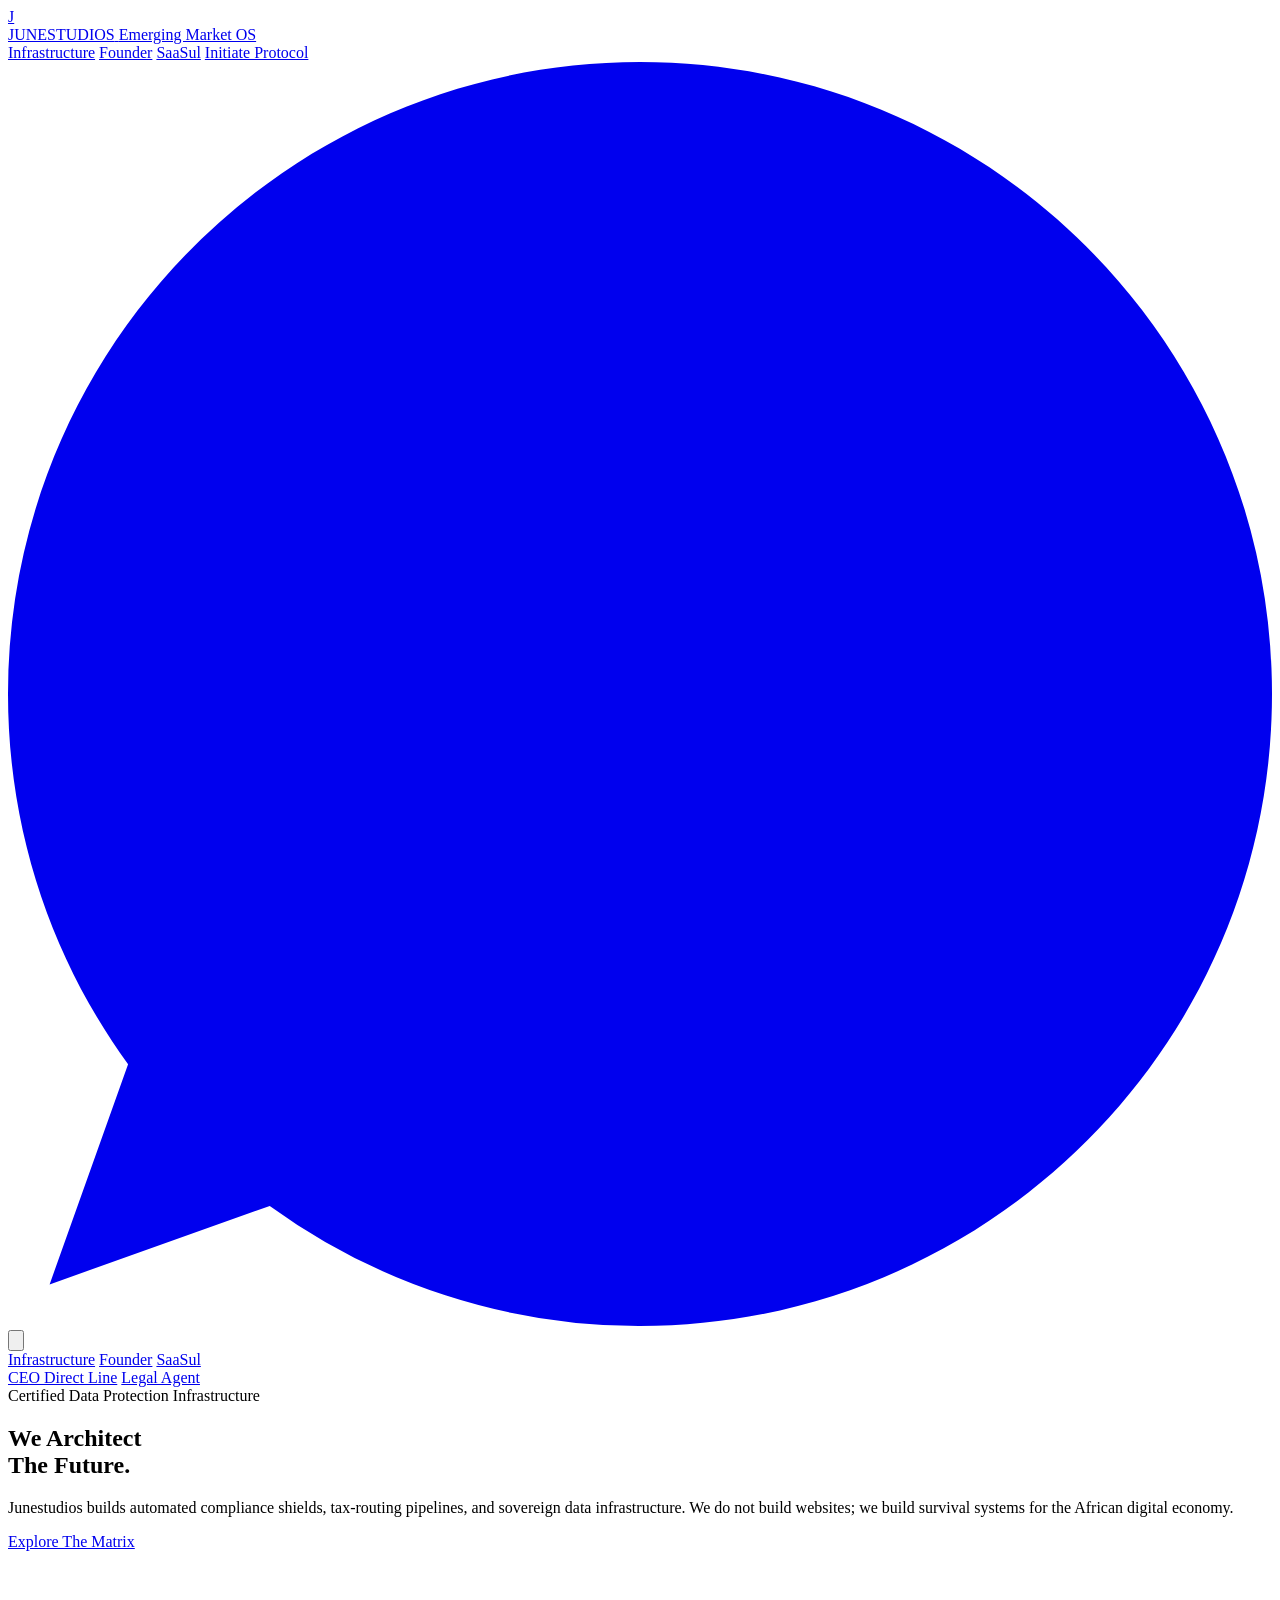
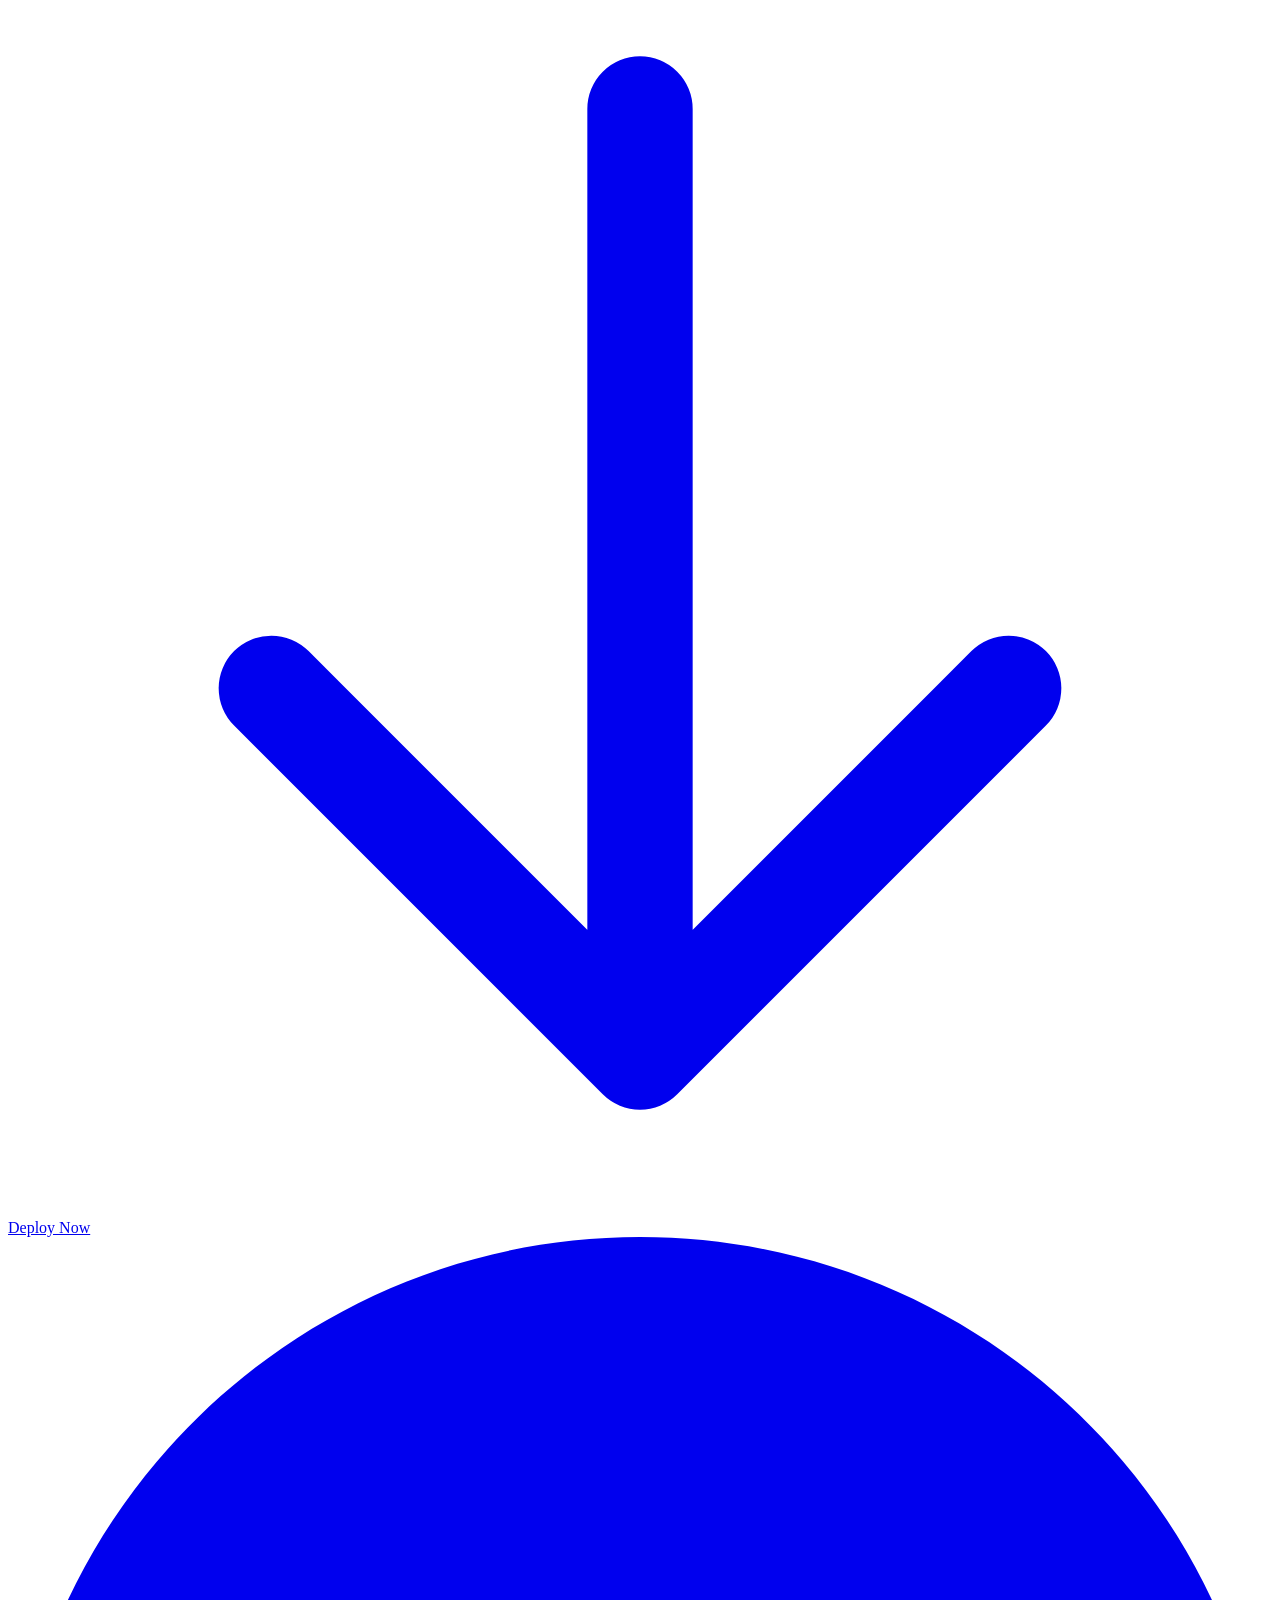
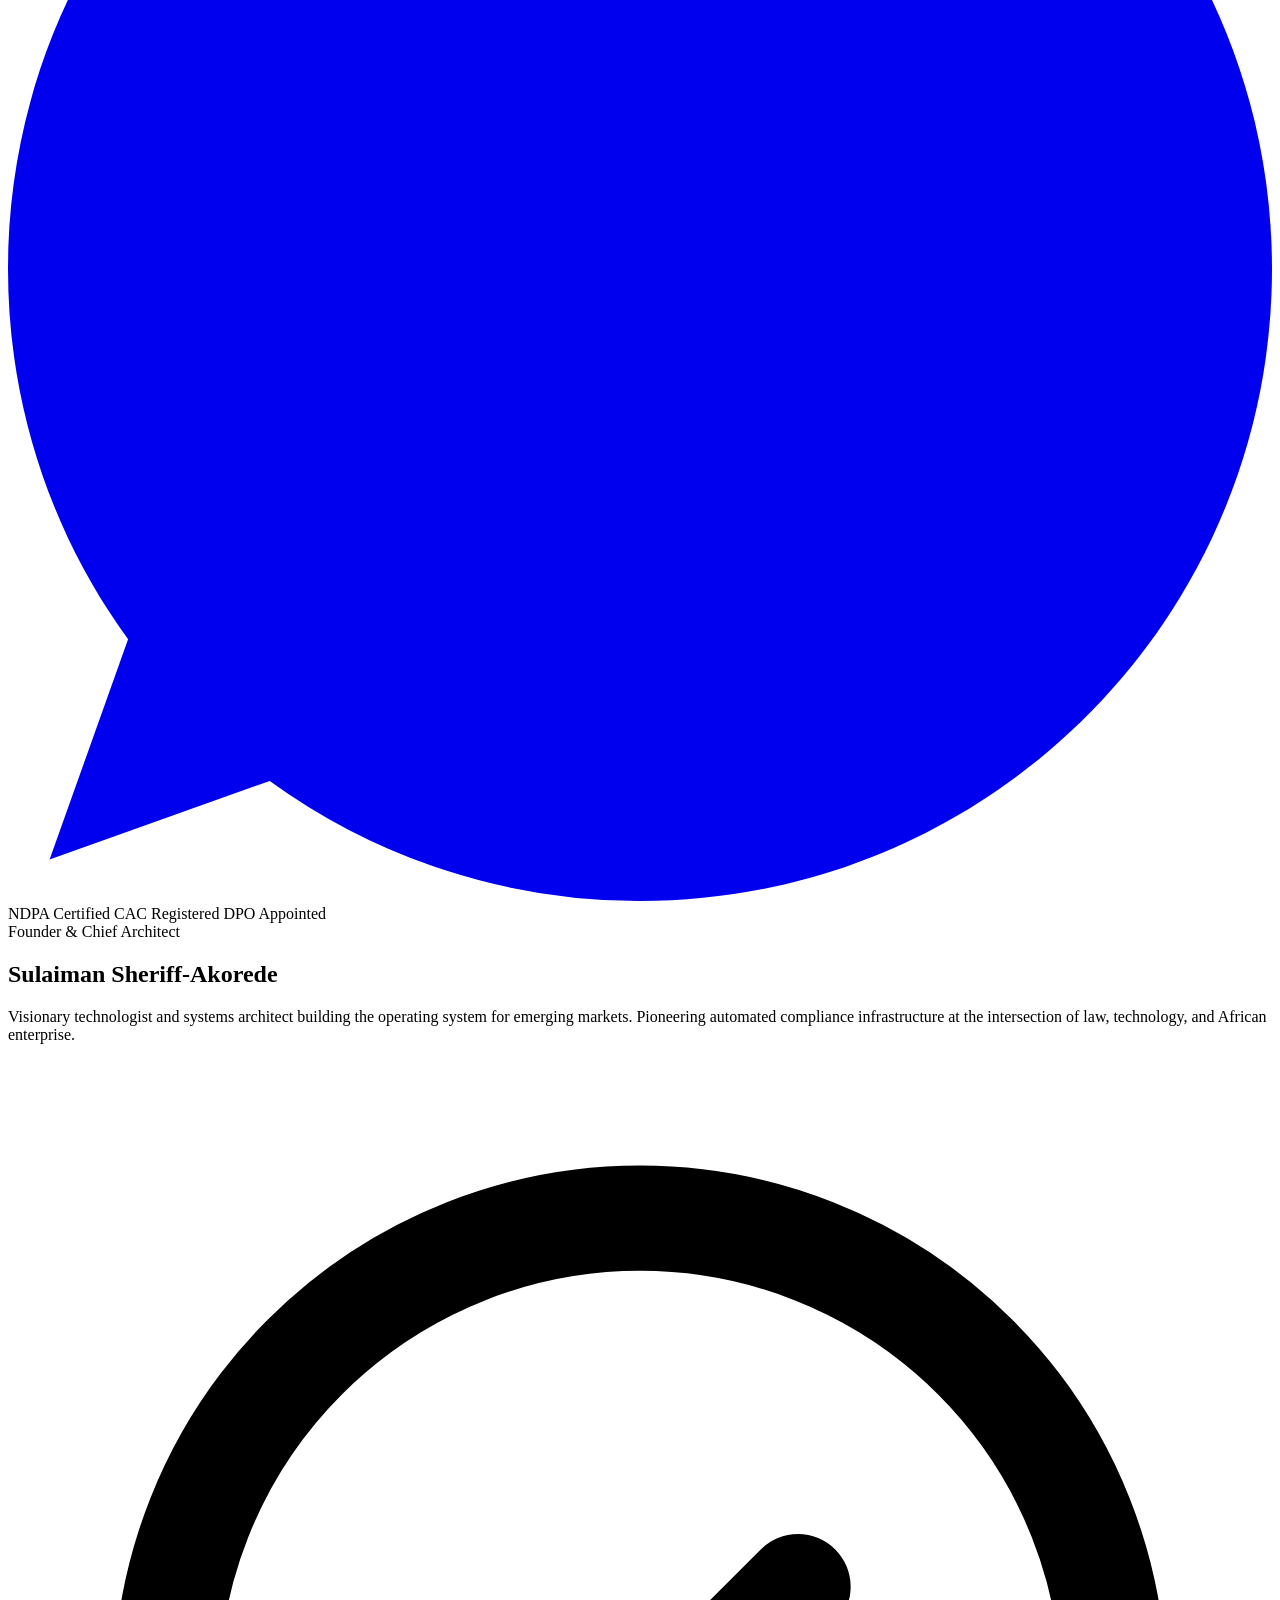
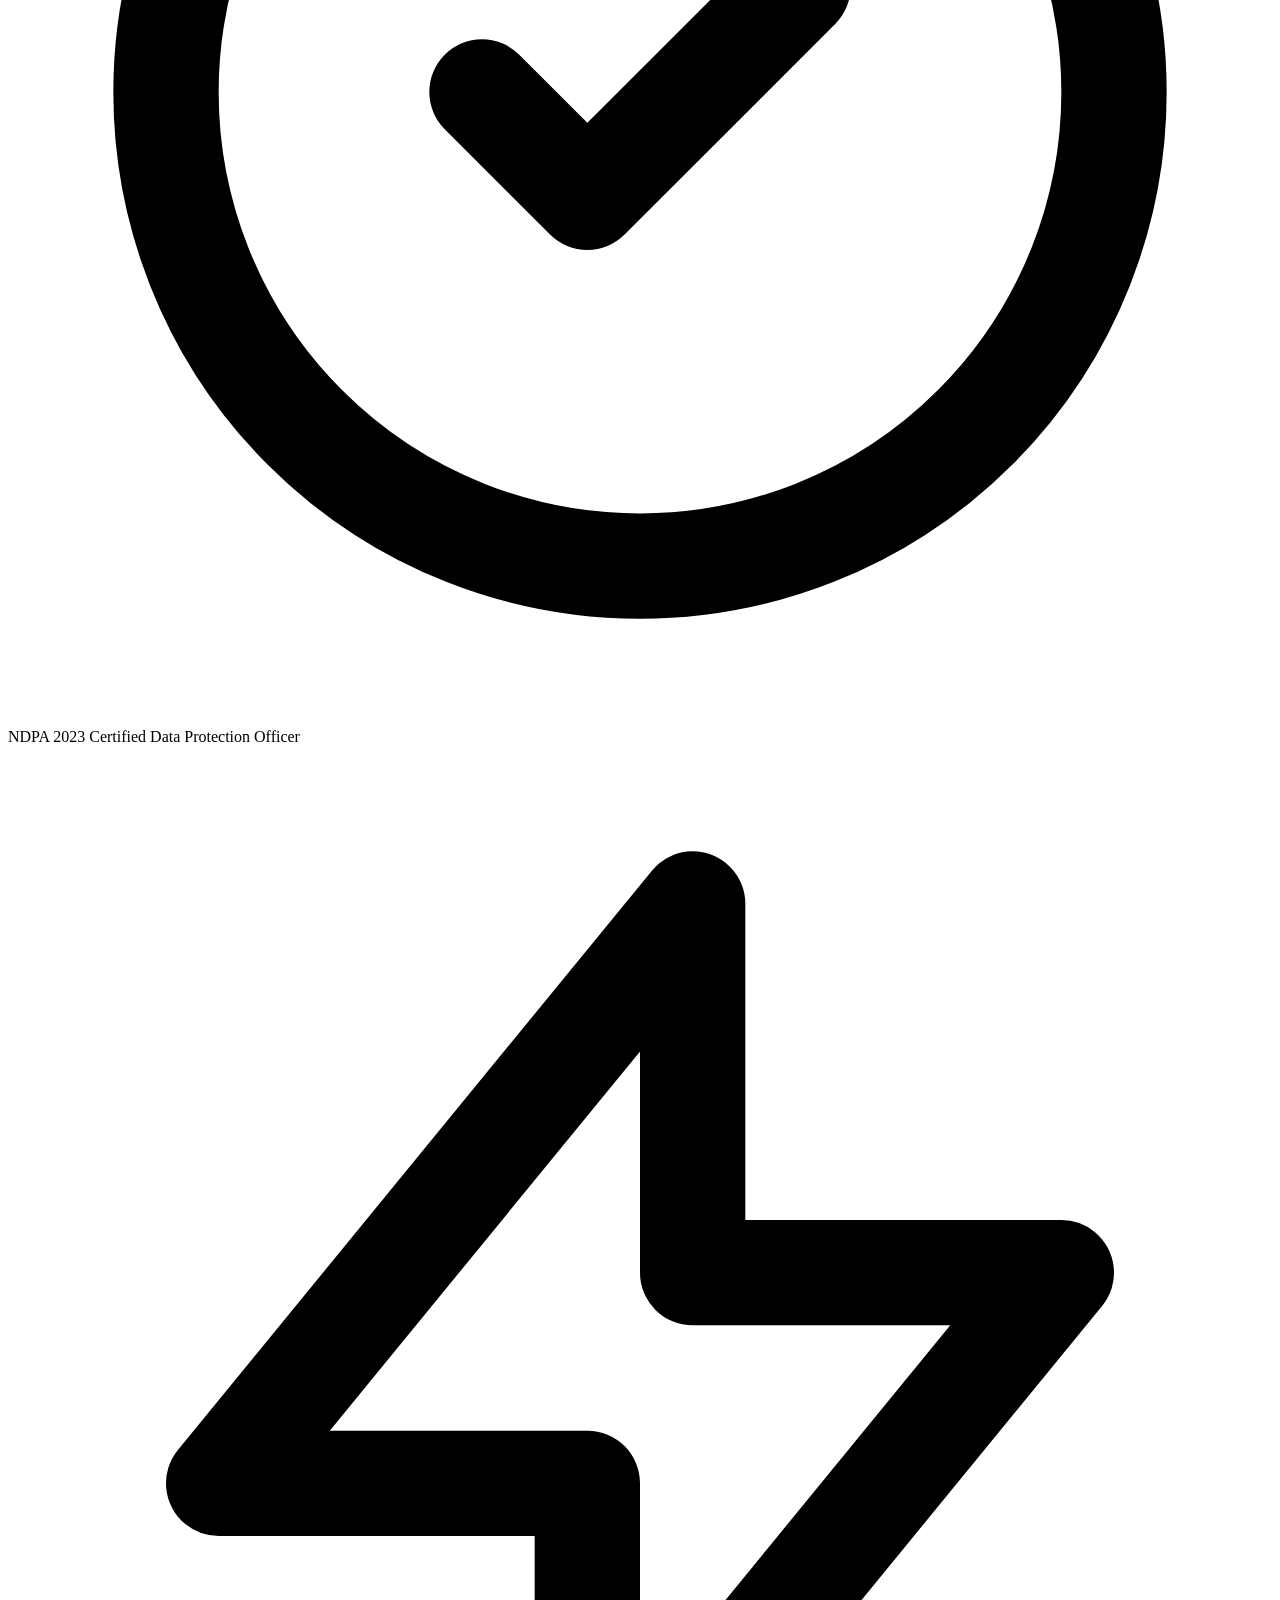
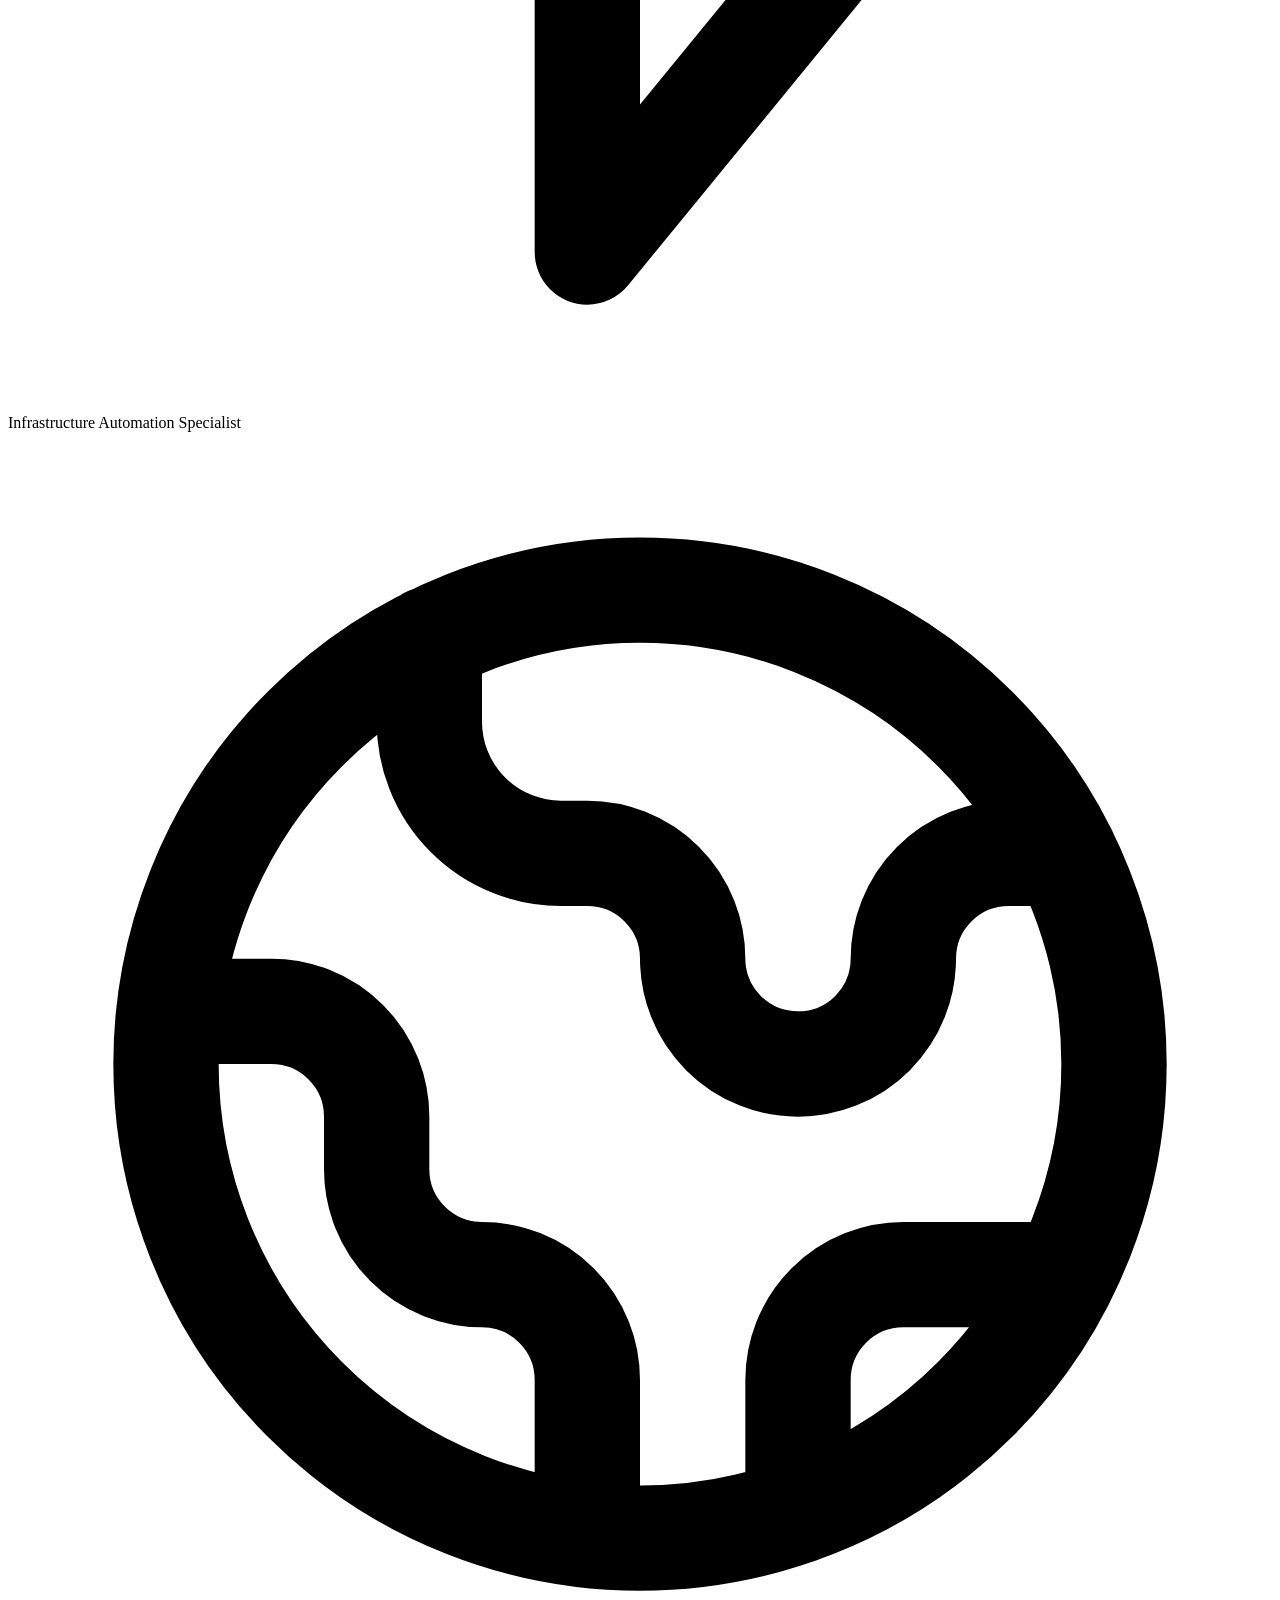
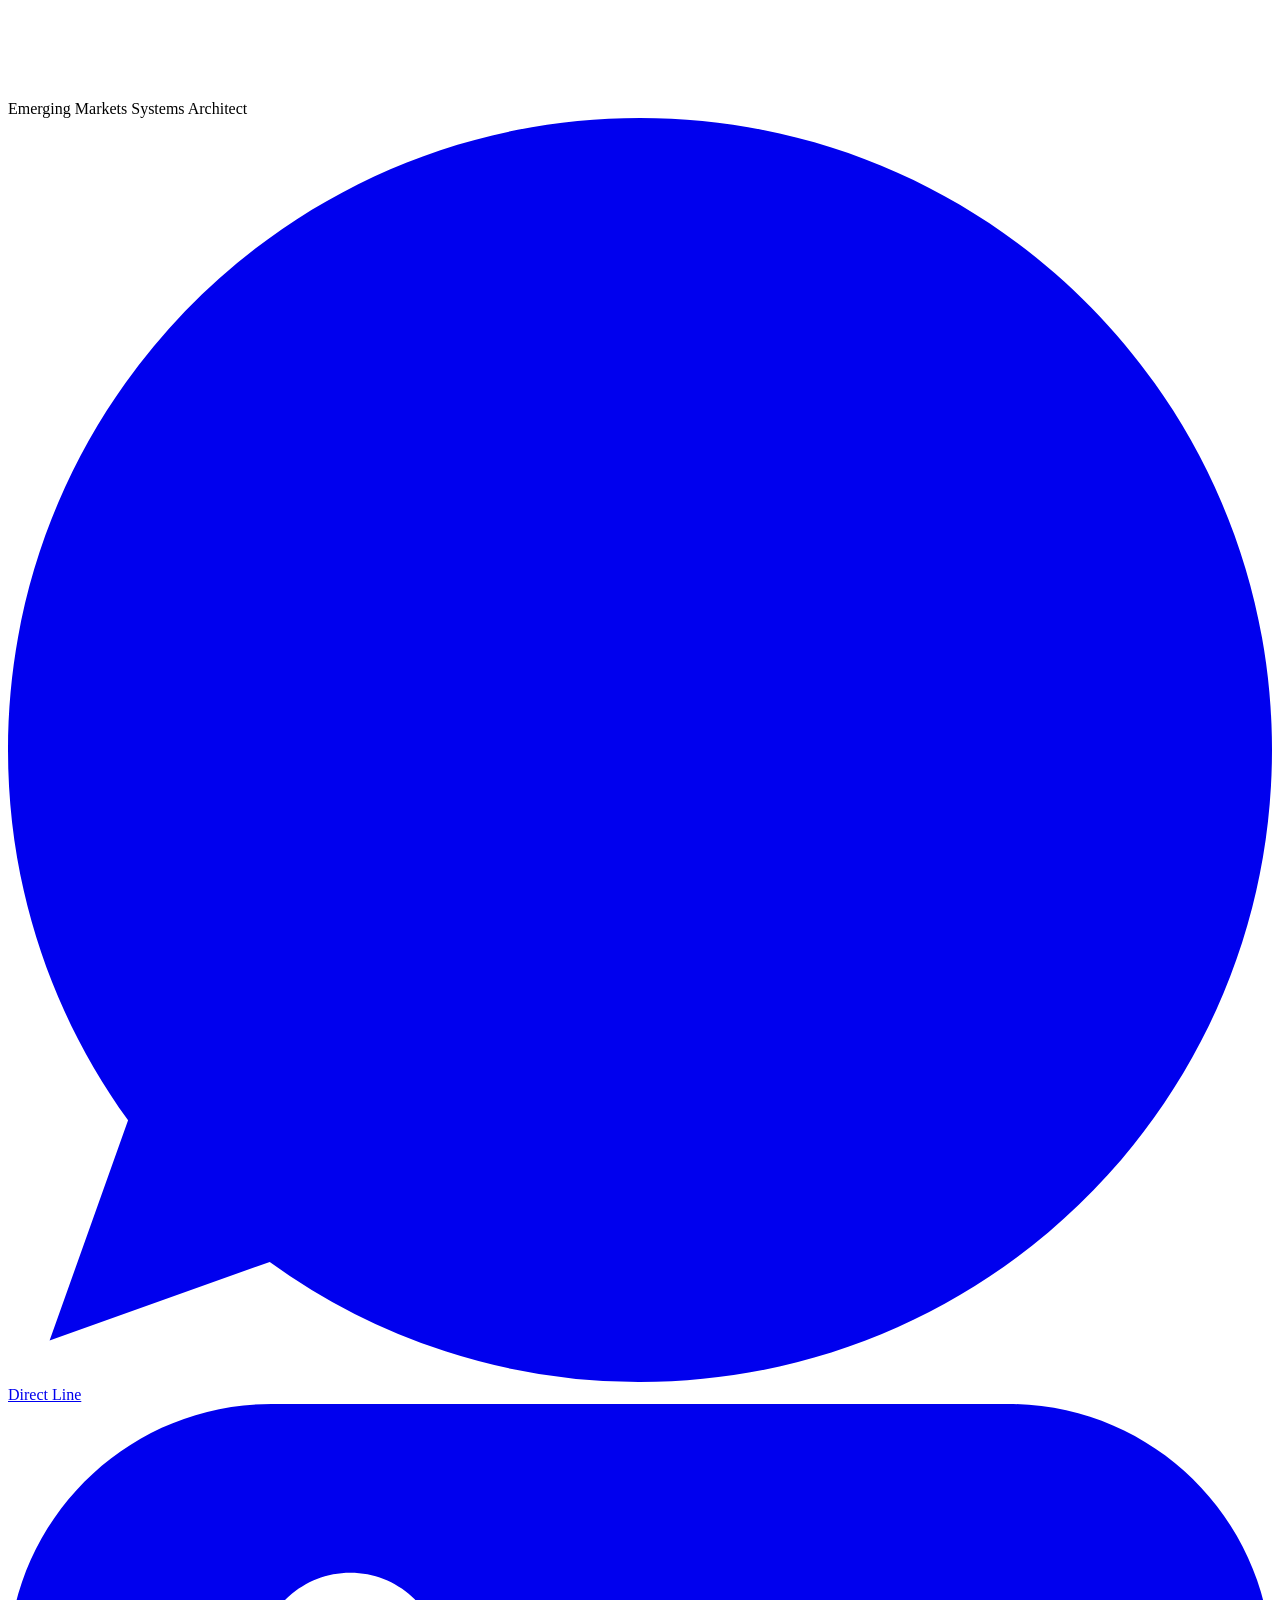
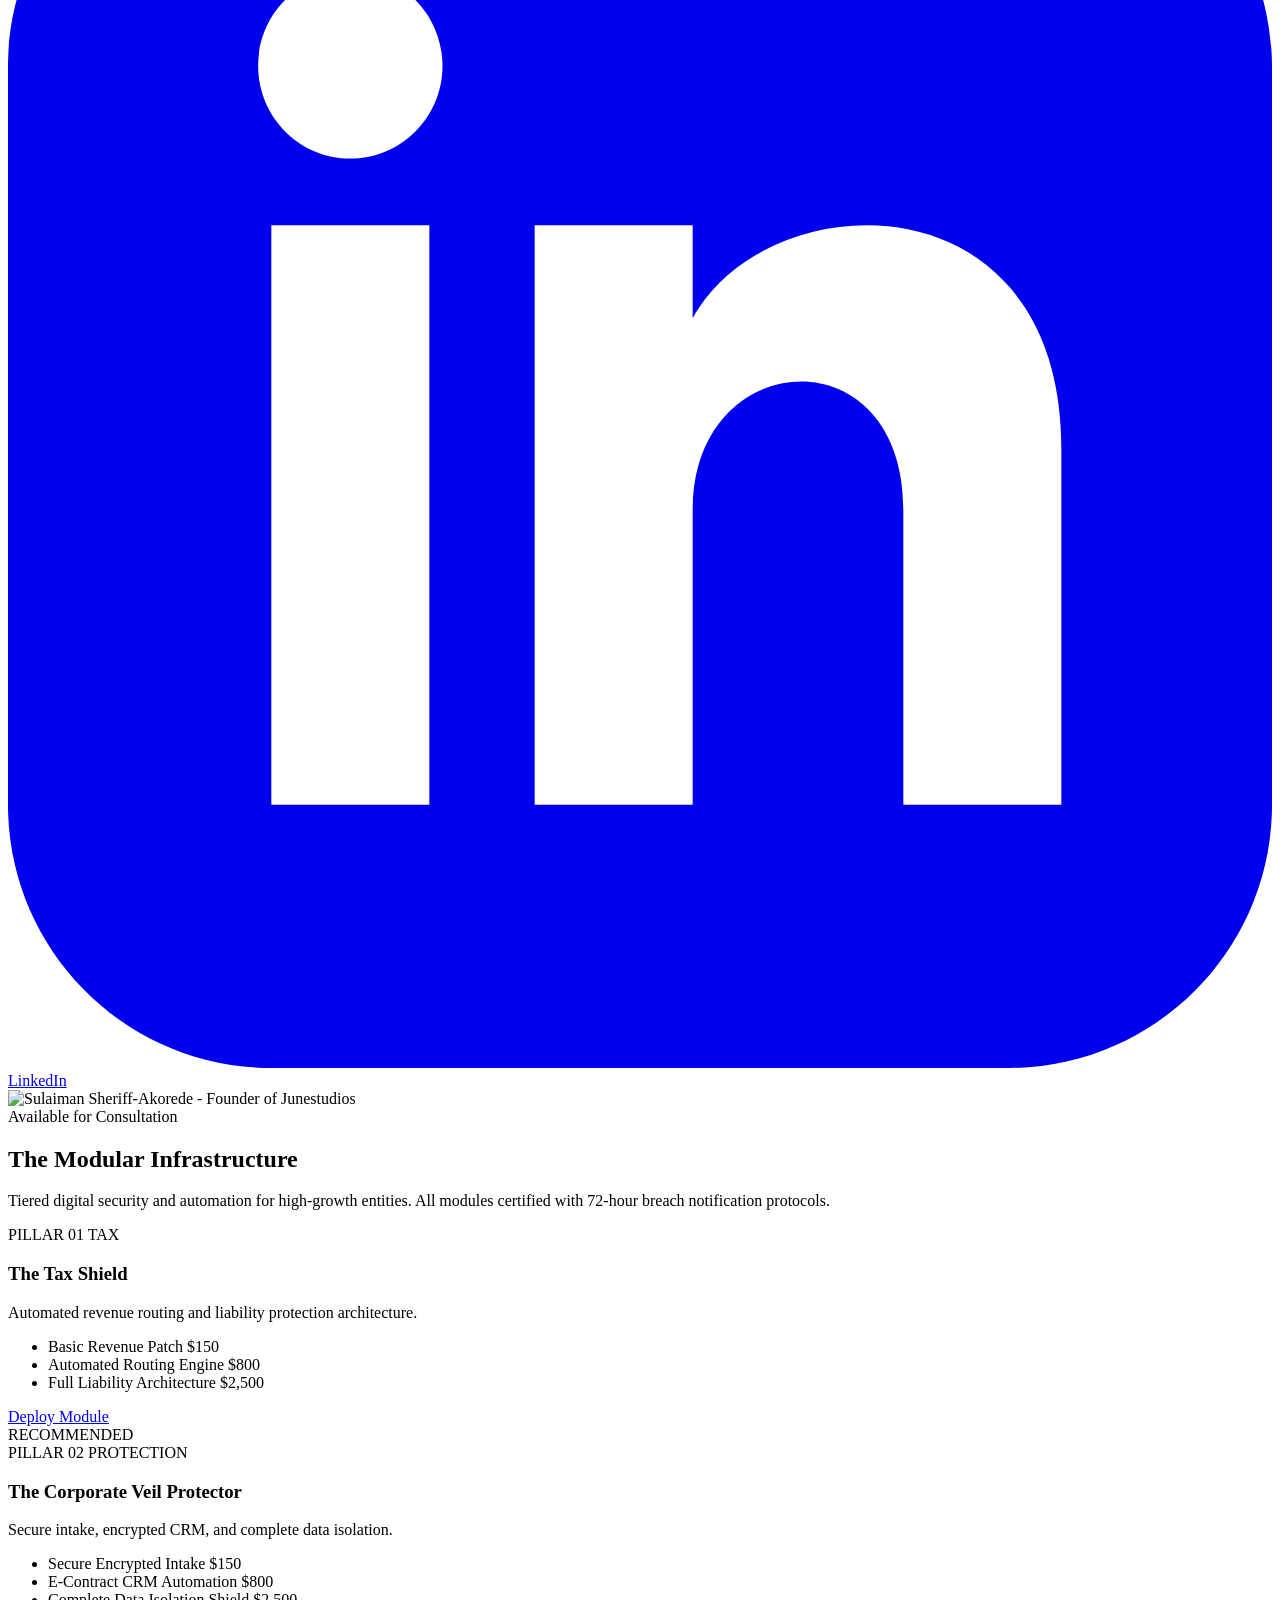
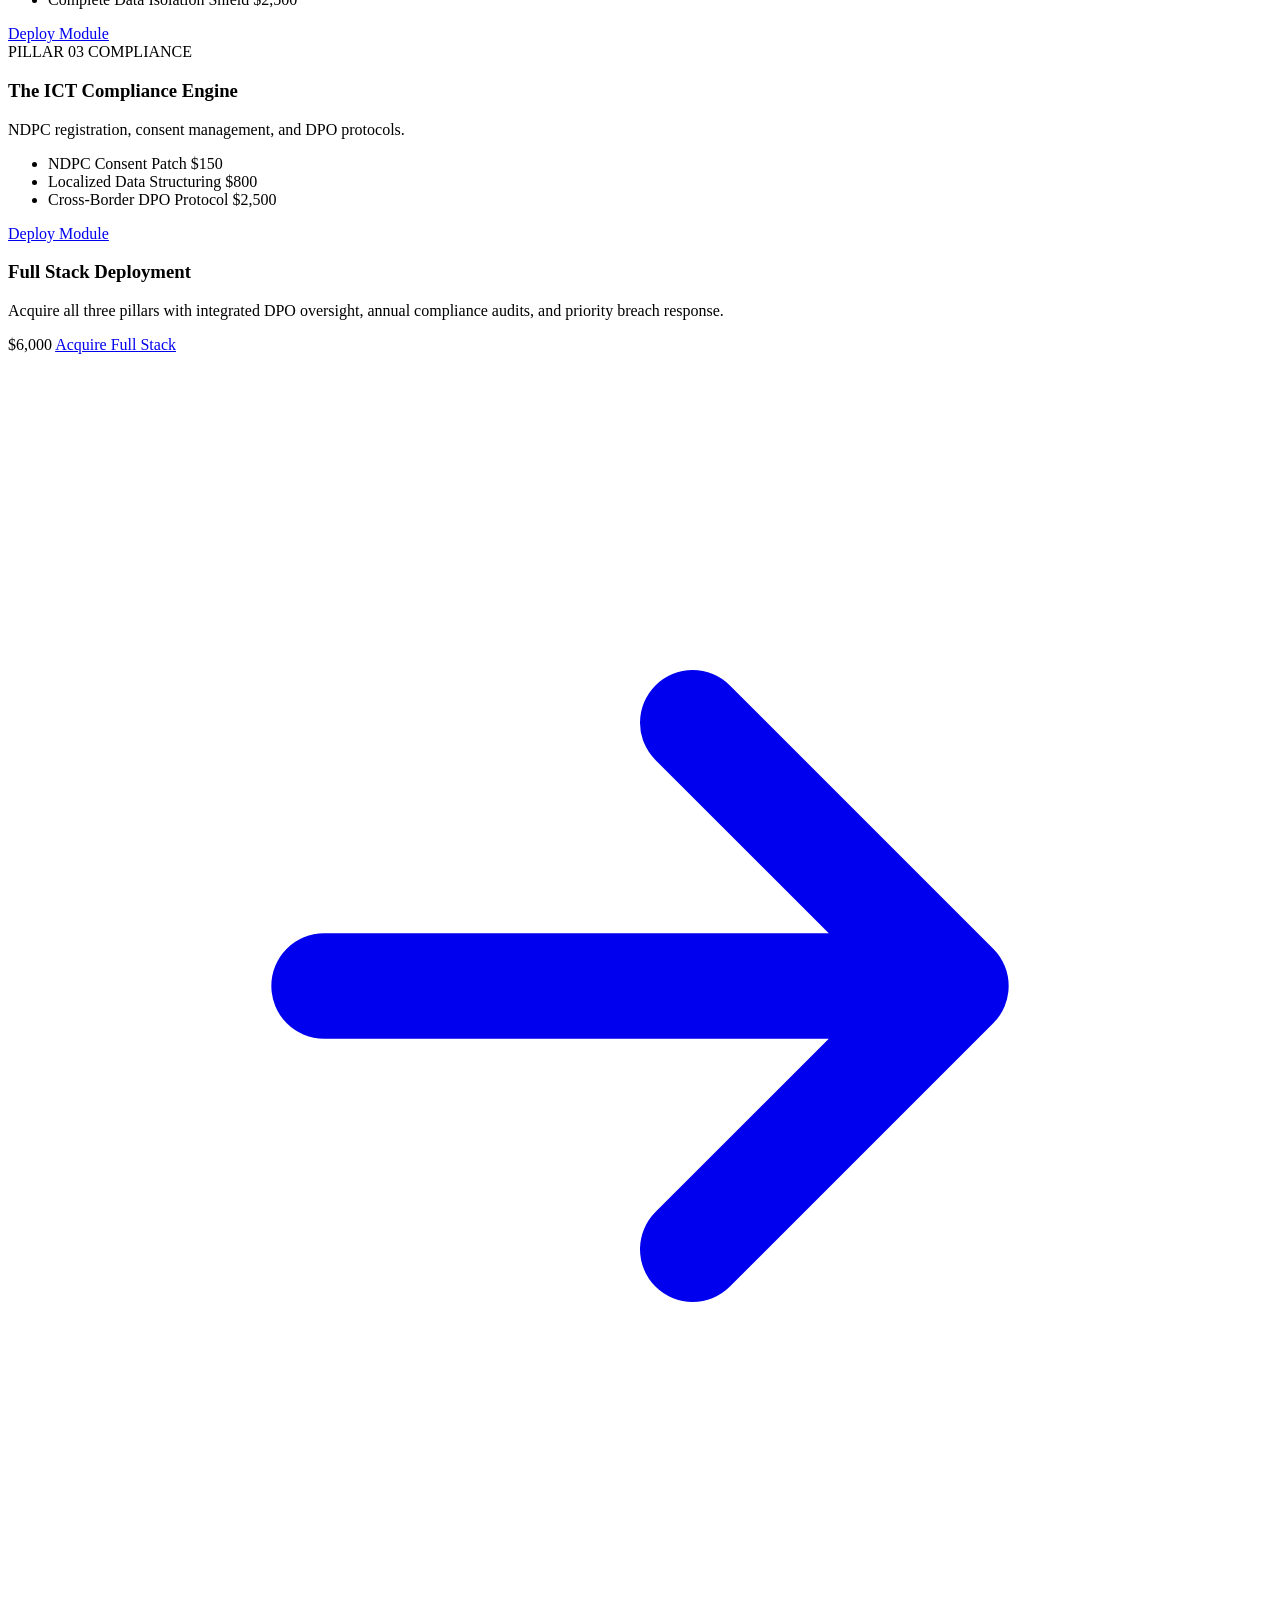
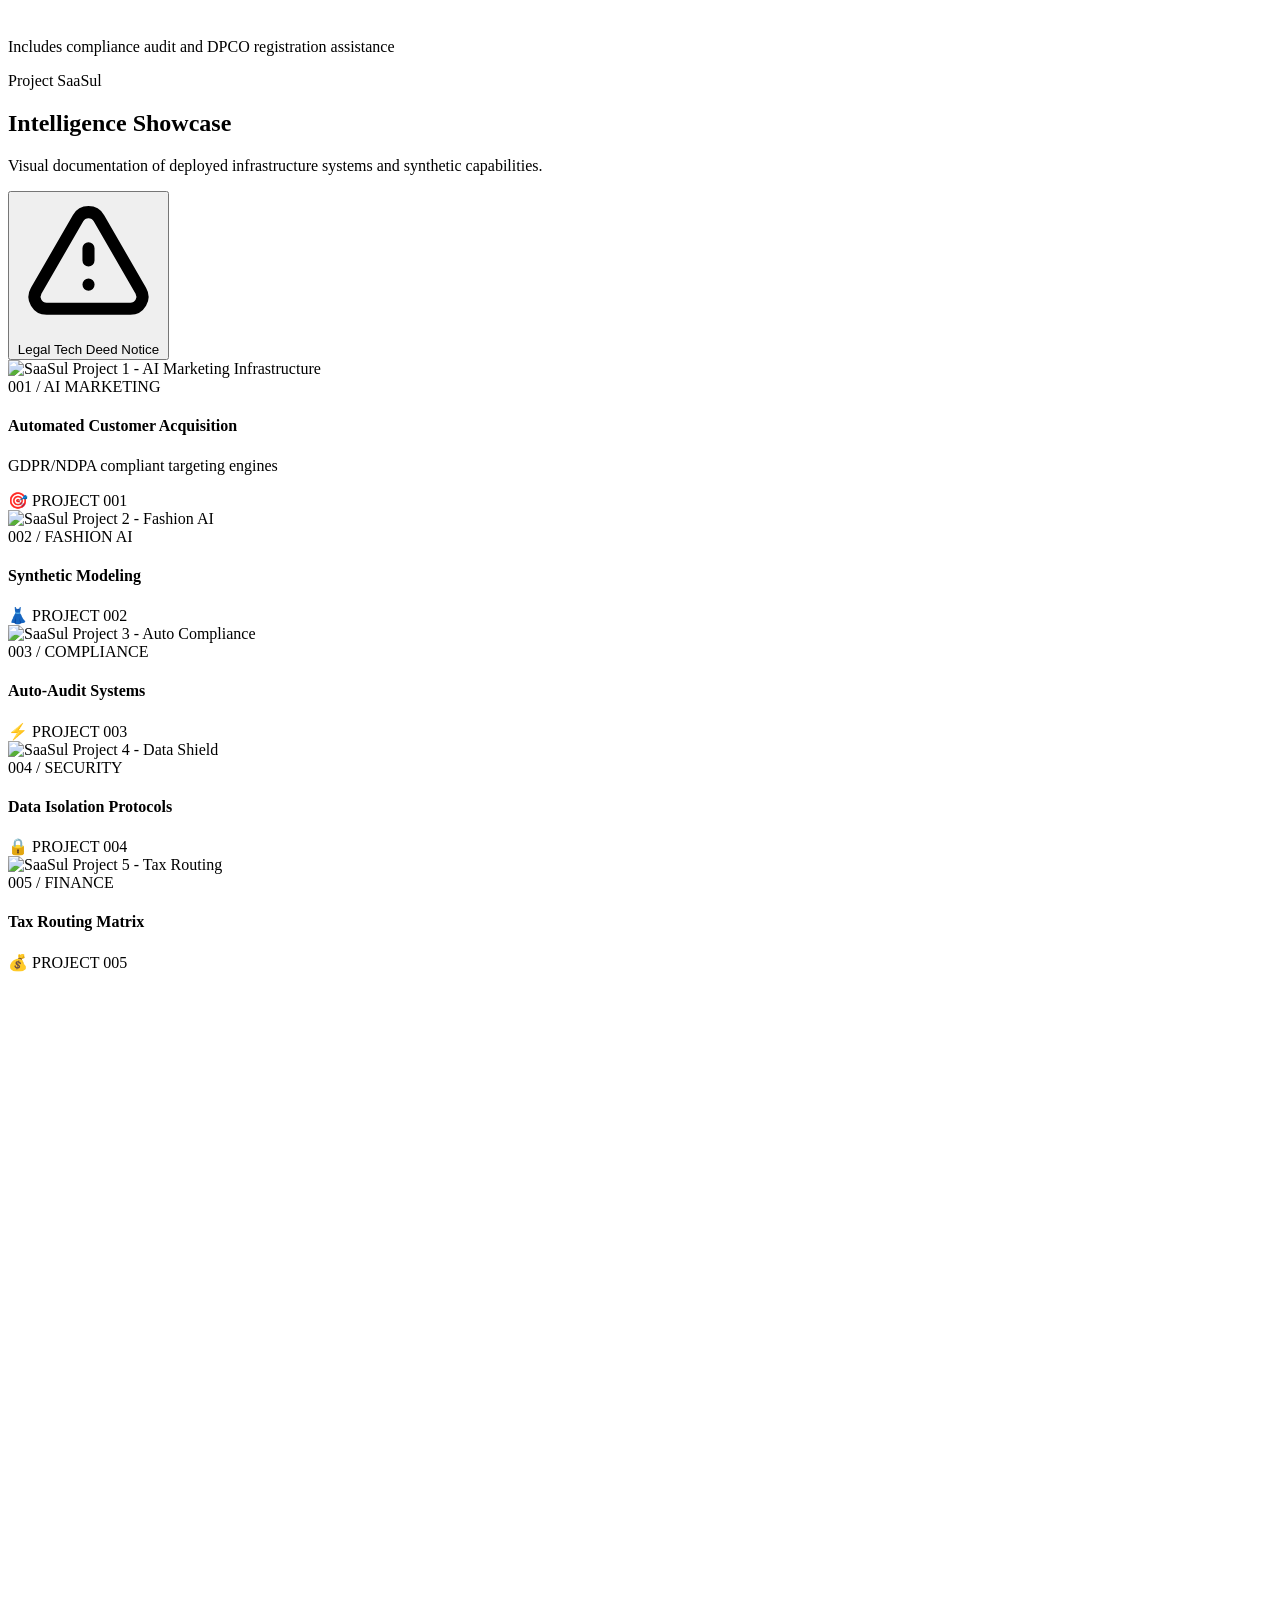
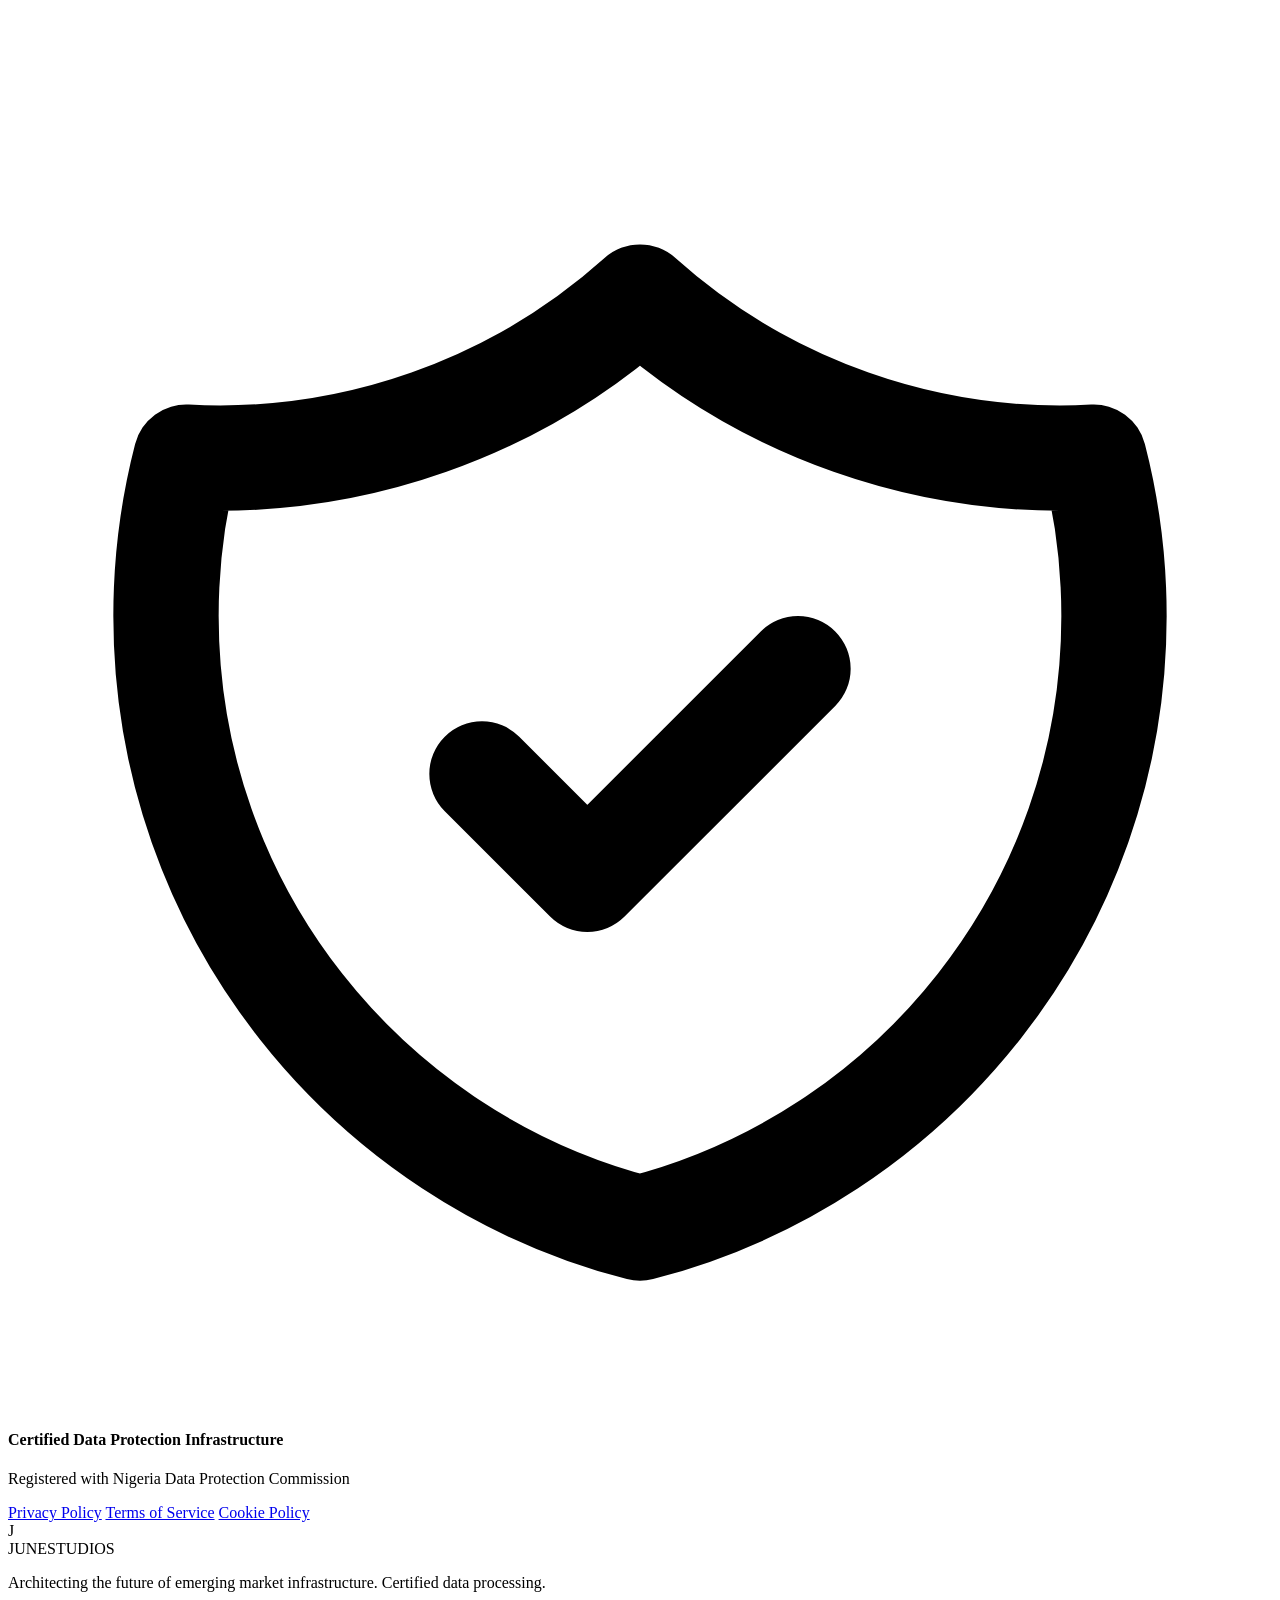
==== Index.html @ 47550ded "Create Index.html" ====
<!-- index.html -->
<!DOCTYPE html>
<html lang="en">
<head>
    <meta charset="UTF-8">
    <meta name="viewport" content="width=device-width, initial-scale=1.0">
    <meta name="description" content="Junestudios builds automated compliance shields, tax-routing pipelines, and corporate data infrastructure.">
    <meta name="theme-color" content="#020617">
    <title>Junestudios | The Emerging Market OS</title>
    
    <link rel="preconnect" href="https://fonts.googleapis.com">
    <link rel="preconnect" href="https://cdnjs.cloudflare.com">
    
    <script src="https://cdn.tailwindcss.com"></script>
    <link rel="stylesheet" href="style.css">
    
    <script src="https://cdnjs.cloudflare.com/ajax/libs/gsap/3.12.2/gsap.min.js"></script>
    <script src="https://cdnjs.cloudflare.com/ajax/libs/gsap/3.12.2/ScrollTrigger.min.js"></script>
</head>
<body class="antialiased selection:bg-indigo-500 selection:text-white">

    <!-- Navigation -->
    <nav class="fixed w-full z-50 glass-panel border-b-0 transition-all duration-300" id="navbar">
        <div class="max-w-7xl mx-auto px-6 py-4 flex justify-between items-center">
            <a href="#" class="flex items-center gap-3 group">
                <div class="logo-container w-10 h-10 rounded-xl flex items-center justify-center font-bold text-white text-xl group-hover:scale-110 transition-transform overflow-hidden">
                    <img src="https://raw.githubusercontent.com/junestudios/assets/main/logo.png" alt="Junestudios" class="w-full h-full object-cover" onerror="this.style.display='none'; this.parentElement.innerHTML='J'; this.parentElement.classList.add('bg-gradient-to-br', 'from-indigo-500', 'to-cyan-400');">
                </div>
                <div>
                    <span class="font-bold text-xl tracking-tight block leading-none text-white">JUNESTUDIOS</span>
                    <span class="text-[10px] text-indigo-400 tracking-widest uppercase">Emerging Market OS</span>
                </div>
            </a>
            
            <div class="hidden md:flex items-center gap-6">
                <a href="#infrastructure" class="text-sm text-slate-300 hover:text-white transition-colors">Infrastructure</a>
                <a href="#founder" class="text-sm text-slate-300 hover:text-white transition-colors">Founder</a>
                <a href="#showcase" class="text-sm text-slate-300 hover:text-white transition-colors">SaaSul</a>
                <a href="https://wa.me/2348081515375?text=CEO%20Direct:%20Infrastructure%20inquiry" target="_blank" class="bg-white text-black px-6 py-2.5 rounded-full text-sm font-bold hover:bg-indigo-500 hover:text-white transition-all transform hover:scale-105 flex items-center gap-2">
                    <span>Initiate Protocol</span>
                    <svg class="w-4 h-4" fill="currentColor" viewBox="0 0 24 24"><path d="M12 0C5.373 0 0 5.373 0 12c0 2.625.846 5.055 2.28 7.03L.79 23.21l4.18-1.49A11.94 11.94 0 0012 24c6.627 0 12-5.373 12-12S18.627 0 12 0z"/></svg>
                </a>
            </div>
            
            <button id="mobile-menu-btn" class="md:hidden text-white p-2 hover:bg-white/10 rounded-lg transition-colors">
                <svg class="w-6 h-6" fill="none" stroke="currentColor" viewBox="0 0 24 24"><path stroke-linecap="round" stroke-linejoin="round" stroke-width="2" d="M4 6h16M4 12h16M4 18h16"/></svg>
            </button>
        </div>
        
        <div id="mobile-menu" class="hidden md:hidden glass-panel border-t border-slate-800">
            <div class="px-6 py-6 space-y-4">
                <a href="#infrastructure" class="block text-slate-300 hover:text-white py-2">Infrastructure</a>
                <a href="#founder" class="block text-slate-300 hover:text-white py-2">Founder</a>
                <a href="#showcase" class="block text-slate-300 hover:text-white py-2">SaaSul</a>
                <div class="pt-4 border-t border-slate-700 space-y-3">
                    <a href="https://wa.me/2348081515375?text=CEO%20Direct:%20Ready%20to%20buy" target="_blank" class="block bg-white text-black px-6 py-3 rounded-full text-center font-bold">CEO Direct Line</a>
                    <a href="https://wa.me/2348101365054?text=Agent%20inquiry:%20Legal%20tech%20deeds" target="_blank" class="block border border-white/30 text-white px-6 py-3 rounded-full text-center">Legal Agent</a>
                </div>
            </div>
        </div>
    </nav>

    <!-- Hero Section with YouTube Short Background -->
    <section class="relative min-h-screen flex items-center justify-center overflow-hidden pt-20">
        <!-- YouTube Short Background (Soundless, Seamless, Looping) -->
        <div class="absolute inset-0 z-0 bg-black" id="hero-video-container">
            <div id="hero-youtube-player" class="absolute inset-0 w-full h-full"></div>
            <div class="absolute inset-0 bg-gradient-to-b from-transparent via-[#020617]/80 to-[#020617]"></div>
            <div class="absolute inset-0 bg-gradient-to-r from-[#020617]/50 via-transparent to-[#020617]/50"></div>
        </div>

        <div class="relative z-10 text-center px-6 max-w-5xl mx-auto hero-content">
            <div class="inline-flex items-center gap-2 px-4 py-2 rounded-full glass-panel mb-6 border-indigo-500/30">
                <span class="w-2 h-2 bg-green-400 rounded-full animate-pulse"></span>
                <span class="text-indigo-400 font-mono text-xs tracking-widest uppercase">Certified Data Protection Infrastructure</span>
            </div>
            
            <h1 class="text-5xl md:text-7xl lg:text-8xl font-extrabold tracking-tight mb-6 leading-[0.9]">
                <span class="text-white">We Architect</span> <br> 
                <span class="text-transparent bg-clip-text bg-gradient-to-r from-indigo-400 via-cyan-400 to-indigo-400 animate-gradient">The Future.</span>
            </h1>
            
            <p class="text-lg md:text-xl text-slate-300 mb-8 max-w-2xl mx-auto leading-relaxed">
                Junestudios builds automated compliance shields, tax-routing pipelines, and sovereign data infrastructure. We do not build websites; we build survival systems for the African digital economy.
            </p>
            
            <div class="flex flex-col sm:flex-row gap-4 justify-center items-center mb-12">
                <a href="#infrastructure" class="glass-panel px-8 py-4 rounded-full font-semibold hover:border-indigo-500 transition-all text-white hover:scale-105 transform flex items-center gap-2 group">
                    <span>Explore The Matrix</span>
                    <svg class="w-4 h-4 group-hover:translate-x-1 transition-transform" fill="none" stroke="currentColor" viewBox="0 0 24 24"><path stroke-linecap="round" stroke-linejoin="round" stroke-width="2" d="M19 14l-7 7m0 0l-7-7m7 7V3"/></svg>
                </a>
                <a href="https://wa.me/2348081515375?text=Direct%20CEO%20inquiry:%20Ready%20to%20deploy%20infrastructure" target="_blank" class="bg-gradient-to-r from-indigo-500 to-cyan-500 text-white px-8 py-4 rounded-full font-semibold hover:shadow-[0_0_30px_rgba(99,102,241,0.5)] transition-all transform hover:scale-105 flex items-center gap-2">
                    <span>Deploy Now</span>
                    <svg class="w-4 h-4" fill="currentColor" viewBox="0 0 24 24"><path d="M12 0C5.373 0 0 5.373 0 12c0 2.625.846 5.055 2.28 7.03L.79 23.21l4.18-1.49A11.94 11.94 0 0012 24c6.627 0 12-5.373 12-12S18.627 0 12 0z"/></svg>
                </a>
            </div>

            <div class="flex flex-wrap justify-center gap-6 text-xs text-slate-400 font-mono uppercase tracking-wider">
                <span class="flex items-center gap-2"><span class="w-1.5 h-1.5 bg-indigo-500 rounded-full"></span>NDPA Certified</span>
                <span class="flex items-center gap-2"><span class="w-1.5 h-1.5 bg-cyan-500 rounded-full"></span>CAC Registered</span>
                <span class="flex items-center gap-2"><span class="w-1.5 h-1.5 bg-emerald-500 rounded-full"></span>DPO Appointed</span>
            </div>
        </div>
    </section>

    <!-- Founder Section (Sulaiman Sheriff-Akorede) -->
    <section id="founder" class="py-24 relative z-10 bg-[#050b14] border-y border-slate-800">
        <div class="max-w-7xl mx-auto px-6">
            <div class="grid grid-cols-1 lg:grid-cols-2 gap-12 items-center">
                <div class="order-2 lg:order-1 animate-up">
                    <div class="inline-flex items-center gap-2 px-3 py-1 rounded-full bg-indigo-500/10 border border-indigo-500/20 mb-6">
                        <span class="text-indigo-400 font-mono text-xs tracking-wider uppercase">Founder & Chief Architect</span>
                    </div>
                    <h2 class="text-4xl md:text-5xl font-bold mb-6 text-white">Sulaiman Sheriff-Akorede</h2>
                    <p class="text-slate-400 text-lg mb-6 leading-relaxed">
                        Visionary technologist and systems architect building the operating system for emerging markets. Pioneering automated compliance infrastructure at the intersection of law, technology, and African enterprise.
                    </p>
                    <div class="space-y-4 mb-8">
                        <div class="flex items-center gap-3 text-slate-300">
                            <div class="w-8 h-8 rounded-full bg-indigo-500/20 flex items-center justify-center">
                                <svg class="w-4 h-4 text-indigo-400" fill="none" stroke="currentColor" viewBox="0 0 24 24"><path stroke-linecap="round" stroke-linejoin="round" stroke-width="2" d="M9 12l2 2 4-4m6 2a9 9 0 11-18 0 9 9 0 0118 0z"/></svg>
                            </div>
                            <span>NDPA 2023 Certified Data Protection Officer</span>
                        </div>
                        <div class="flex items-center gap-3 text-slate-300">
                            <div class="w-8 h-8 rounded-full bg-cyan-500/20 flex items-center justify-center">
                                <svg class="w-4 h-4 text-cyan-400" fill="none" stroke="currentColor" viewBox="0 0 24 24"><path stroke-linecap="round" stroke-linejoin="round" stroke-width="2" d="M13 10V3L4 14h7v7l9-11h-7z"/></svg>
                            </div>
                            <span>Infrastructure Automation Specialist</span>
                        </div>
                        <div class="flex items-center gap-3 text-slate-300">
                            <div class="w-8 h-8 rounded-full bg-emerald-500/20 flex items-center justify-center">
                                <svg class="w-4 h-4 text-emerald-400" fill="none" stroke="currentColor" viewBox="0 0 24 24"><path stroke-linecap="round" stroke-linejoin="round" stroke-width="2" d="M3.055 11H5a2 2 0 012 2v1a2 2 0 002 2 2 2 0 012 2v2.945M8 3.935V5.5A2.5 2.5 0 0010.5 8h.5a2 2 0 012 2 2 2 0 104 0 2 2 0 012-2h1.064M15 20.488V18a2 2 0 012-2h3.064M21 12a9 9 0 11-18 0 9 9 0 0118 0z"/></svg>
                            </div>
                            <span>Emerging Markets Systems Architect</span>
                        </div>
                    </div>
                    <div class="flex flex-wrap gap-4">
                        <a href="https://wa.me/2348081515375?text=Message%20for%20Sulaiman%20Sheriff-Akorede" target="_blank" class="glass-panel px-6 py-3 rounded-full text-white hover:border-indigo-500 transition-all flex items-center gap-2">
                            <svg class="w-4 h-4" fill="currentColor" viewBox="0 0 24 24"><path d="M12 0C5.373 0 0 5.373 0 12c0 2.625.846 5.055 2.28 7.03L.79 23.21l4.18-1.49A11.94 11.94 0 0012 24c6.627 0 12-5.373 12-12S18.627 0 12 0z"/></svg>
                            <span>Direct Line</span>
                        </a>
                        <a href="https://linkedin.com/in/sulaiman-sheriff-akorede" target="_blank" class="glass-panel px-6 py-3 rounded-full text-white hover:border-indigo-500 transition-all flex items-center gap-2">
                            <svg class="w-4 h-4" fill="currentColor" viewBox="0 0 24 24"><path d="M19 0h-14c-2.761 0-5 2.239-5 5v14c0 2.761 2.239 5 5 5h14c2.762 0 5-2.239 5-5v-14c0-2.761-2.238-5-5-5zm-11 19h-3v-11h3v11zm-1.5-12.268c-.966 0-1.75-.79-1.75-1.764s.784-1.764 1.75-1.764 1.75.79 1.75 1.764-.783 1.764-1.75 1.764zm13.5 12.268h-3v-5.604c0-3.368-4-3.113-4 0v5.604h-3v-11h3v1.765c1.396-2.586 7-2.777 7 2.476v6.759z"/></svg>
                            <span>LinkedIn</span>
                        </a>
                    </div>
                </div>
                <div class="order-1 lg:order-2 animate-up">
                    <div class="relative max-w-md mx-auto lg:max-w-none">
                        <div class="absolute -inset-4 bg-gradient-to-r from-indigo-500 to-cyan-500 rounded-2xl opacity-20 blur-2xl"></div>
                        <div class="relative glass-panel rounded-2xl overflow-hidden aspect-[4/5] md:aspect-square lg:aspect-[4/5]">
                            <img id="founder-image" src="https://raw.githubusercontent.com/junestudios/assets/main/founder-sulaiman.jpg" alt="Sulaiman Sheriff-Akorede - Founder of Junestudios" class="w-full h-full object-cover hover:scale-105 transition-transform duration-700" loading="eager">
                            <div class="absolute inset-0 bg-gradient-to-t from-[#020617] via-transparent to-transparent opacity-60"></div>
                            <div class="absolute bottom-0 left-0 right-0 p-6">
                                <div class="flex items-center gap-3">
                                    <div class="w-3 h-3 bg-green-400 rounded-full animate-pulse"></div>
                                    <span class="text-white font-mono text-sm">Available for Consultation</span>
                                </div>
                            </div>
                        </div>
                    </div>
                </div>
            </div>
        </div>
    </section>

    <!-- Infrastructure Matrix Section -->
    <section id="infrastructure" class="py-24 relative z-10">
        <div class="max-w-7xl mx-auto px-6">
            <div class="text-center mb-16 animate-up">
                <h2 class="text-3xl md:text-5xl font-bold mb-4 text-white">The Modular Infrastructure</h2>
                <p class="text-slate-400 max-w-2xl mx-auto">Tiered digital security and automation for high-growth entities. All modules certified with 72-hour breach notification protocols.</p>
            </div>

            <div class="grid grid-cols-1 lg:grid-cols-3 gap-8">
                <div class="glass-panel p-8 rounded-2xl animate-up hover:border-indigo-500/50 transition-all duration-300 flex flex-col">
                    <div class="flex items-center justify-between mb-6">
                        <span class="text-indigo-400 font-mono text-sm">PILLAR 01</span>
                        <span class="px-3 py-1 rounded-full bg-indigo-500/10 text-indigo-400 text-xs font-mono">TAX</span>
                    </div>
                    <h3 class="text-2xl font-bold mb-2 text-white">The Tax Shield</h3>
                    <p class="text-slate-400 text-sm mb-6">Automated revenue routing and liability protection architecture.</p>
                    
                    <ul class="space-y-4 mb-8 flex-1">
                        <li class="flex justify-between items-center border-b border-slate-700/50 pb-3">
                            <span class="text-slate-300 text-sm">Basic Revenue Patch</span>
                            <span class="font-mono text-white font-bold">$150</span>
                        </li>
                        <li class="flex justify-between items-center border-b border-slate-700/50 pb-3">
                            <span class="text-slate-300 text-sm">Automated Routing Engine</span>
                            <span class="font-mono text-white font-bold">$800</span>
                        </li>
                        <li class="flex justify-between items-center pb-3 text-indigo-300">
                            <span class="font-semibold text-sm">Full Liability Architecture</span>
                            <span class="font-mono font-bold">$2,500</span>
                        </li>
                    </ul>
                    
                    <a href="https://wa.me/2348081515375?text=Deploy%20Tax%20Shield%20Pillar%2001" target="_blank" class="block w-full text-center border border-indigo-500/30 text-indigo-400 py-3 rounded-lg hover:bg-indigo-500 hover:text-white transition-all font-semibold text-sm">
                        Deploy Module
                    </a>
                </div>

                <div class="glass-panel p-8 rounded-2xl animate-up border-indigo-500/30 shadow-[0_0_30px_rgba(99,102,241,0.15)] relative overflow-hidden flex flex-col transform hover:scale-[1.02] transition-all duration-300">
                    <div class="absolute top-0 right-0 bg-gradient-to-l from-indigo-500 to-cyan-500 text-xs font-bold px-4 py-2 rounded-bl-xl text-white">RECOMMENDED</div>
                    <div class="absolute -top-20 -right-20 w-40 h-40 bg-indigo-500/20 rounded-full blur-3xl"></div>
                    
                    <div class="flex items-center justify-between mb-6 relative z-10">
                        <span class="text-indigo-400 font-mono text-sm">PILLAR 02</span>
                        <span class="px-3 py-1 rounded-full bg-cyan-500/10 text-cyan-400 text-xs font-mono">PROTECTION</span>
                    </div>
                    <h3 class="text-2xl font-bold mb-2 text-white relative z-10">The Corporate Veil Protector</h3>
                    <p class="text-slate-400 text-sm mb-6 relative z-10">Secure intake, encrypted CRM, and complete data isolation.</p>
                    
                    <ul class="space-y-4 mb-8 flex-1 relative z-10">
                        <li class="flex justify-between items-center border-b border-slate-700/50 pb-3">
                            <span class="text-slate-300 text-sm">Secure Encrypted Intake</span>
                            <span class="font-mono text-white font-bold">$150</span>
                        </li>
                        <li class="flex justify-between items-center border-b border-slate-700/50 pb-3">
                            <span class="text-slate-300 text-sm">E-Contract CRM Automation</span>
                            <span class="font-mono text-white font-bold">$800</span>
                        </li>
                        <li class="flex justify-between items-center pb-3 text-cyan-300">
                            <span class="font-semibold text-sm">Complete Data Isolation Shield</span>
                            <span class="font-mono font-bold">$2,500</span>
                        </li>
                    </ul>
                    
                    <a href="https://wa.me/2348081515375?text=Deploy%20Corporate%20Veil%20Protector%20Pillar%2002%20[RECOMMENDED]" target="_blank" class="block w-full text-center bg-gradient-to-r from-indigo-500 to-cyan-500 text-white py-3 rounded-lg hover:shadow-lg transition-all font-semibold text-sm relative z-10">
                        Deploy Module
                    </a>
                </div>

                <div class="glass-panel p-8 rounded-2xl animate-up hover:border-indigo-500/50 transition-all duration-300 flex flex-col">
                    <div class="flex items-center justify-between mb-6">
                        <span class="text-indigo-400 font-mono text-sm">PILLAR 03</span>
                        <span class="px-3 py-1 rounded-full bg-emerald-500/10 text-emerald-400 text-xs font-mono">COMPLIANCE</span>
                    </div>
                    <h3 class="text-2xl font-bold mb-2 text-white">The ICT Compliance Engine</h3>
                    <p class="text-slate-400 text-sm mb-6">NDPC registration, consent management, and DPO protocols.</p>
                    
                    <ul class="space-y-4 mb-8 flex-1">
                        <li class="flex justify-between items-center border-b border-slate-700/50 pb-3">
                            <span class="text-slate-300 text-sm">NDPC Consent Patch</span>
                            <span class="font-mono text-white font-bold">$150</span>
                        </li>
                        <li class="flex justify-between items-center border-b border-slate-700/50 pb-3">
                            <span class="text-slate-300 text-sm">Localized Data Structuring</span>
                            <span class="font-mono text-white font-bold">$800</span>
                        </li>
                        <li class="flex justify-between items-center pb-3 text-emerald-300">
                            <span class="font-semibold text-sm">Cross-Border DPO Protocol</span>
                            <span class="font-mono font-bold">$2,500</span>
                        </li>
                    </ul>
                    
                    <a href="https://wa.me/2348081515375?text=Deploy%20ICT%20Compliance%20Engine%20Pillar%2003" target="_blank" class="block w-full text-center border border-indigo-500/30 text-indigo-400 py-3 rounded-lg hover:bg-indigo-500 hover:text-white transition-all font-semibold text-sm">
                        Deploy Module
                    </a>
                </div>
            </div>

            <div class="mt-12 glass-panel rounded-2xl p-8 md:p-12 text-center animate-up border-indigo-500/20">
                <h3 class="text-2xl md:text-3xl font-bold mb-4 text-white">Full Stack Deployment</h3>
                <p class="text-slate-400 mb-6 max-w-2xl mx-auto">Acquire all three pillars with integrated DPO oversight, annual compliance audits, and priority breach response.</p>
                <div class="flex flex-col sm:flex-row gap-4 justify-center items-center">
                    <span class="text-3xl font-bold text-white font-mono">$6,000</span>
                    <a href="https://wa.me/2348081515375?text=Full%20Stack%20Deployment:%20All%203%20Pillars%20+%20DPO%20Oversight" target="_blank" class="bg-white text-black px-8 py-4 rounded-full font-bold hover:bg-indigo-500 hover:text-white transition-all transform hover:scale-105 flex items-center gap-2">
                        <span>Acquire Full Stack</span>
                        <svg class="w-5 h-5" fill="none" stroke="currentColor" viewBox="0 0 24 24"><path stroke-linecap="round" stroke-linejoin="round" stroke-width="2" d="M13 7l5 5m0 0l-5 5m5-5H6"/></svg>
                    </a>
                </div>
                <p class="mt-4 text-xs text-slate-500">Includes compliance audit and DPCO registration assistance</p>
            </div>
        </div>
    </section>

    <!-- SaaSul Project Showcase (5 Images + 5 Videos) -->
    <section id="showcase" class="py-24 relative z-10 bg-gradient-to-b from-[#020617] to-[#050b14]">
        <div class="max-w-7xl mx-auto px-6">
            <div class="flex flex-col md:flex-row justify-between items-start md:items-end mb-12 gap-6">
                <div class="max-w-2xl animate-up">
                    <div class="inline-flex items-center gap-2 px-3 py-1 rounded-full bg-cyan-500/10 border border-cyan-500/20 mb-4">
                        <span class="text-cyan-400 font-mono text-xs tracking-wider uppercase">Project SaaSul</span>
                    </div>
                    <h2 class="text-3xl md:text-5xl font-bold mb-4 text-white">Intelligence Showcase</h2>
                    <p class="text-slate-400 text-lg">Visual documentation of deployed infrastructure systems and synthetic capabilities.</p>
                </div>
                <button onclick="openLegalModal()" class="text-amber-400 hover:text-amber-300 font-mono text-sm flex items-center gap-2 animate-up cursor-pointer bg-amber-400/10 px-4 py-2 rounded-full border border-amber-400/30">
                    <svg class="w-4 h-4" fill="none" stroke="currentColor" viewBox="0 0 24 24"><path stroke-linecap="round" stroke-linejoin="round" stroke-width="2" d="M12 9v2m0 4h.01m-6.938 4h13.856c1.54 0 2.502-1.667 1.732-3L13.732 4c-.77-1.333-2.694-1.333-3.464 0L3.34 16c-.77 1.333.192 3 1.732 3z"/></svg>
                    <span>Legal Tech Deed Notice</span>
                </button>
            </div>

            <!-- 5 SaaSul Project Showcase Images -->
            <div class="grid grid-cols-2 md:grid-cols-4 gap-4 auto-rows-[200px] mb-12">
                <div id="showcase-1" class="col-span-2 row-span-2 glass-panel rounded-2xl overflow-hidden relative group cursor-pointer animate-up showcase-image" data-showcase="1">
                    <img src="https://raw.githubusercontent.com/junestudios/assets/main/saasul-showcase-1.jpg" alt="SaaSul Project 1 - AI Marketing Infrastructure" class="w-full h-full object-cover group-hover:scale-110 transition-transform duration-700" loading="lazy">
                    <div class="absolute inset-0 bg-gradient-to-t from-black/90 via-transparent to-transparent opacity-0 group-hover:opacity-100 transition-opacity flex flex-col justify-end p-6">
                        <span class="text-indigo-400 font-mono text-xs mb-2">001 / AI MARKETING</span>
                        <h4 class="font-bold text-xl text-white">Automated Customer Acquisition</h4>
                        <p class="text-sm text-slate-400 mt-1">GDPR/NDPA compliant targeting engines</p>
                    </div>
                    <div class="showcase-fallback absolute inset-0 hidden bg-slate-800 flex-col items-center justify-center">
                        <span class="text-4xl mb-2">🎯</span>
                        <span class="text-slate-500 text-xs font-mono">PROJECT 001</span>
                    </div>
                </div>

                <div id="showcase-2" class="glass-panel rounded-2xl overflow-hidden relative group cursor-pointer animate-up showcase-image" data-showcase="2">
                    <img src="https://raw.githubusercontent.com/junestudios/assets/main/saasul-showcase-2.jpg" alt="SaaSul Project 2 - Fashion AI" class="w-full h-full object-cover group-hover:scale-110 transition-transform duration-700" loading="lazy">
                    <div class="absolute inset-0 bg-gradient-to-t from-black/90 via-transparent to-transparent opacity-0 group-hover:opacity-100 transition-opacity flex flex-col justify-end p-4">
                        <span class="text-cyan-400 font-mono text-[10px] mb-1">002 / FASHION AI</span>
                        <h4 class="font-bold text-sm text-white">Synthetic Modeling</h4>
                    </div>
                    <div class="showcase-fallback absolute inset-0 hidden bg-slate-800 flex-col items-center justify-center">
                        <span class="text-3xl mb-1">👗</span>
                        <span class="text-slate-500 text-[10px] font-mono">PROJECT 002</span>
                    </div>
                </div>

                <div id="showcase-3" class="glass-panel rounded-2xl overflow-hidden relative group cursor-pointer animate-up showcase-image" data-showcase="3">
                    <img src="https://raw.githubusercontent.com/junestudios/assets/main/saasul-showcase-3.jpg" alt="SaaSul Project 3 - Auto Compliance" class="w-full h-full object-cover group-hover:scale-110 transition-transform duration-700" loading="lazy">
                    <div class="absolute inset-0 bg-gradient-to-t from-black/90 via-transparent to-transparent opacity-0 group-hover:opacity-100 transition-opacity flex flex-col justify-end p-4">
                        <span class="text-emerald-400 font-mono text-[10px] mb-1">003 / COMPLIANCE</span>
                        <h4 class="font-bold text-sm text-white">Auto-Audit Systems</h4>
                    </div>
                    <div class="showcase-fallback absolute inset-0 hidden bg-slate-800 flex-col items-center justify-center">
                        <span class="text-3xl mb-1">⚡</span>
                        <span class="text-slate-500 text-[10px] font-mono">PROJECT 003</span>
                    </div>
                </div>

                <div id="showcase-4" class="col-span-2 glass-panel rounded-2xl overflow-hidden relative group cursor-pointer animate-up showcase-image" data-showcase="4">
                    <img src="https://raw.githubusercontent.com/junestudios/assets/main/saasul-showcase-4.jpg" alt="SaaSul Project 4 - Data Shield" class="w-full h-full object-cover group-hover:scale-110 transition-transform duration-700" loading="lazy">
                    <div class="absolute inset-0 bg-gradient-to-t from-black/90 via-transparent to-transparent opacity-0 group-hover:opacity-100 transition-opacity flex flex-col justify-end p-4">
                        <span class="text-purple-400 font-mono text-[10px] mb-1">004 / SECURITY</span>
                        <h4 class="font-bold text-sm text-white">Data Isolation Protocols</h4>
                    </div>
                    <div class="showcase-fallback absolute inset-0 hidden bg-slate-800 flex-col items-center justify-center">
                        <span class="text-3xl mb-1">🔒</span>
                        <span class="text-slate-500 text-[10px] font-mono">PROJECT 004</span>
                    </div>
                </div>

                <div id="showcase-5" class="glass-panel rounded-2xl overflow-hidden relative group cursor-pointer animate-up showcase-image" data-showcase="5">
                    <img src="https://raw.githubusercontent.com/junestudios/assets/main/saasul-showcase-5.jpg" alt="SaaSul Project 5 - Tax Routing" class="w-full h-full object-cover group-hover:scale-110 transition-transform duration-700" loading="lazy">
                    <div class="absolute inset-0 bg-gradient-to-t from-black/90 via-transparent to-transparent opacity-0 group-hover:opacity-100 transition-opacity flex flex-col justify-end p-4">
                        <span class="text-amber-400 font-mono text-[10px] mb-1">005 / FINANCE</span>
                        <h4 class="font-bold text-sm text-white">Tax Routing Matrix</h4>
                    </div>
                    <div class="showcase-fallback absolute inset-0 hidden bg-slate-800 flex-col items-center justify-center">
                        <span class="text-3xl mb-1">💰</span>
                        <span class="text-slate-500 text-[10px] font-mono">PROJECT 005</span>
                    </div>
                </div>
            </div>

            <!-- 5 Embedded SaaSul Project Videos -->
            <div class="grid grid-cols-1 md:grid-cols-3 gap-6 mb-6">
                <div class="video-embed glass-panel rounded-2xl overflow-hidden aspect-video relative animate-up">
                    <iframe 
                        class="w-full h-full absolute inset-0"
                        src="https://www.youtube.com/embed/YHCvequl3X8?rel=0&modestbranding=1&controls=1" 
                        title="SaaSul Video 1"
                        frameborder="0" 
                        allow="accelerometer; autoplay; clipboard-write; encrypted-media; gyroscope; picture-in-picture; web-share" 
                        allowfullscreen
                        loading="lazy">
                    </iframe>
                </div>

                <div class="video-embed glass-panel rounded-2xl overflow-hidden aspect-video relative animate-up">
                    <iframe 
                        class="w-full h-full absolute inset-0"
                        src="https://www.youtube.com/embed/AdWD68lYpCo?rel=0&modestbranding=1&controls=1" 
                        title="SaaSul Video 2"
                        frameborder="0" 
                        allow="accelerometer; autoplay; clipboard-write; encrypted-media; gyroscope; picture-in-picture; web-share" 
                        allowfullscreen
                        loading="lazy">
                    </iframe>
                </div>

                <div class="video-embed glass-panel rounded-2xl overflow-hidden aspect-video relative animate-up">
                    <iframe 
                        class="w-full h-full absolute inset-0"
                        src="https://www.youtube.com/embed/XplrR8k17LA?rel=0&modestbranding=1&controls=1" 
                        title="SaaSul Video 3"
                        frameborder="0" 
                        allow="accelerometer; autoplay; clipboard-write; encrypted-media; gyroscope; picture-in-picture; web-share" 
                        allowfullscreen
                        loading="lazy">
                    </iframe>
                </div>
            </div>

            <div class="grid grid-cols-1 md:grid-cols-2 gap-6">
                <div class="video-embed glass-panel rounded-2xl overflow-hidden aspect-video relative animate-up">
                    <iframe 
                        class="w-full h-full absolute inset-0"
                        src="https://www.youtube.com/embed/XXRJqpJtTs8?rel=0&modestbranding=1&controls=1" 
                        title="SaaSul Video 4"
                        frameborder="0" 
                        allow="accelerometer; autoplay; clipboard-write; encrypted-media; gyroscope; picture-in-picture; web-share" 
                        allowfullscreen
                        loading="lazy">
                    </iframe>
                </div>

                <div class="video-embed glass-panel rounded-2xl overflow-hidden aspect-video relative animate-up">
                    <iframe 
                        class="w-full h-full absolute inset-0"
                        src="https://www.youtube.com/embed/1LMeYm5yTUw?rel=0&modestbranding=1&controls=1" 
                        title="SaaSul Video 5"
                        frameborder="0" 
                        allow="accelerometer; autoplay; clipboard-write; encrypted-media; gyroscope; picture-in-picture; web-share" 
                        allowfullscreen
                        loading="lazy">
                    </iframe>
                </div>
            </div>
        </div>
    </section>

    <!-- Legal Compliance Banner -->
    <section class="py-12 bg-indigo-950/30 border-y border-indigo-500/20 relative z-10">
        <div class="max-w-7xl mx-auto px-6">
            <div class="flex flex-col md:flex-row items-center justify-between gap-6">
                <div class="flex items-center gap-4">
                    <div class="w-12 h-12 rounded-full bg-indigo-500/20 flex items-center justify-center">
                        <svg class="w-6 h-6 text-indigo-400" fill="none" stroke="currentColor" viewBox="0 0 24 24"><path stroke-linecap="round" stroke-linejoin="round" stroke-width="2" d="M9 12l2 2 4-4m5.618-4.016A11.955 11.955 0 0112 2.944a11.955 11.955 0 01-8.618 3.04A12.02 12.02 0 003 9c0 5.591 3.824 10.29 9 11.622 5.176-1.332 9-6.03 9-11.622 0-1.042-.133-2.052-.382-3.016z"/></svg>
                    </div>
                    <div>
                        <h4 class="font-bold text-lg text-white">Certified Data Protection Infrastructure</h4>
                        <p class="text-sm text-slate-400">Registered with Nigeria Data Protection Commission</p>
                    </div>
                </div>
                <div class="flex gap-4 text-sm">
                    <a href="#privacy" class="text-indigo-400 hover:text-indigo-300 underline decoration-indigo-500/30 underline-offset-4">Privacy Policy</a>
                    <a href="#terms" class="text-indigo-400 hover:text-indigo-300 underline decoration-indigo-500/30 underline-offset-4">Terms of Service</a>
                    <a href="#cookies" class="text-indigo-400 hover:text-indigo-300 underline decoration-indigo-500/30 underline-offset-4">Cookie Policy</a>
                </div>
            </div>
        </div>
    </section>

    <!-- Footer -->
    <footer class="relative z-10 bg-[#020617] border-t border-slate-800 pt-16 pb-8">
        <div class="max-w-7xl mx-auto px-6">
            <div class="grid grid-cols-1 md:grid-cols-4 gap-12 mb-12">
                <div class="col-span-1 md:col-span-1">
                    <div class="flex items-center gap-3 mb-4">
                        <div class="w-8 h-8 bg-gradient-to-br from-indigo-500 to-cyan-400 rounded-lg flex items-center justify-center font-bold text-white">J</div>
                        <span class="font-bold text-lg text-white">JUNESTUDIOS</span>
                    </div>
                    <p class="text-slate-500 text-sm mb-4">Architecting the future of emerging market infrastructure. Certified data processing.</p>
                    <div class="flex gap-3">
                        <a href="https://wa.me/2348081515375" target="_blank" class="w-10 h-10 rounded-full glass-panel flex items-center justify-center hover:bg-indigo-500/20 transition-colors" title="CEO Direct">
                            <svg class="w-5 h-5 text-slate-400" fill="currentColor" viewBox="0 0 24 24"><path d="M12 0C5.373 0 0 5.373 0 12c0 2.625.846 5.055 2.28 7.03L.79 23.21l4.18-1.49A11.94 11.94 0 0012 24c6.627 0 12-5.373 12-12S18.627 0 12 0z"/></svg>
                        </a>
                        <a href="https://linkedin.com/company/junestudios" target="_blank" class="w-10 h-10 rounded-full glass-panel flex items-center justify-center hover:bg-indigo-500/20 transition-colors">
                            <svg class="w-5 h-5 text-slate-400" fill="currentColor" viewBox="0 0 24 24"><path d="M19 0h-14c-2.761 0-5 2.239-5 5v14c0 2.761 2.239 5 5 5h14c2.762 0 5-2.239 5-5v-14c0-2.761-2.238-5-5-5zm-11 19h-3v-11h3v11zm-1.5-12.268c-.966 0-1.75-.79-1.75-1.764s.784-1.764 1.75-1.764 1.75.79 1.75 1.764-.783 1.764-1.75 1.764zm13.5 12.268h-3v-5.604c0-3.368-4-3.113-4 0v5.604h-3v-11h3v1.765c1.396-2.586 7-2.777 7 2.476v6.759z"/></svg>
                        </a>
                    </div>
                </div>

                <div>
                    <h4 class="font-bold text-white mb-4 text-sm uppercase tracking-wider">Legal Framework</h4>
                    <ul class="space-y-3 text-sm text-slate-400">
                        <li><a href="#terms" class="hover:text-indigo-400 transition-colors">Terms of Service</a></li>
                        <li><a href="#privacy" class="hover:text-indigo-400 transition-colors">Privacy Policy</a></li>
                        <li><a href="#cookies" class="hover:text-indigo-400 transition-colors">Cookie Policy</a></li>
                        <li><a href="#dpa" class="hover:text-indigo-400 transition-colors">Data Processing Agreement</a></li>
                        <li><a href="#sla" class="hover:text-indigo-400 transition-colors">Service Level Agreement</a></li>
                    </ul>
                </div>

                <div>
                    <h4 class="font-bold text-white mb-4 text-sm uppercase tracking-wider">Regulatory Status</h4>
                    <ul class="space-y-3 text-sm text-slate-400">
                        <li class="flex items-center gap-2">
                            <span class="w-1.5 h-1.5 bg-green-500 rounded-full"></span>
                            CAC Registered
                        </li>
                        <li class="flex items-center gap-2">
                            <span class="w-1.5 h-1.5 bg-green-500 rounded-full"></span>
                            NDPC Member
                        </li>
                        <li class="flex items-center gap-2">
                            <span class="w-1.5 h-1.5 bg-green-500 rounded-full"></span>
                            FIRS Registered
                        </li>
                        <li class="flex items-center gap-2">
                            <span class="w-1.5 h-1.5 bg-green-500 rounded-full"></span>
                            SCUML Certified
                        </li>
                    </ul>
                </div>

                <div>
                    <h4 class="font-bold text-white mb-4 text-sm uppercase tracking-wider">Direct Lines</h4>
                    <div class="space-y-4">
                        <a href="https://wa.me/2348081515375?text=CEO%20Direct:%20Infrastructure%20inquiry" target="_blank" class="block glass-panel p-4 rounded-xl hover:border-indigo-500/50 transition-all group">
                            <div class="flex items-center justify-between mb-1">
                                <span class="text-xs text-indigo-400 font-mono">CEO DIRECT</span>
                                <svg class="w-4 h-4 text-slate-500 group-hover:text-indigo-400" fill="none" stroke="currentColor" viewBox="0 0 24 24"><path stroke-linecap="round" stroke-linejoin="round" stroke-width="2" d="M10 6H6a2 2 0 00-2 2v10a2 2 0 002 2h10a2 2 0 002-2v-4M14 4h6m0 0v6m0-6L10 14"/></svg>
                            </div>
                            <span class="text-white font-mono text-sm">+234 808 151 5375</span>
                        </a>
                        
                        <a href="https://wa.me/2348101365054?text=Agent%20inquiry:%20Legal%20tech%20deeds" target="_blank" class="block glass-panel p-4 rounded-xl hover:border-indigo-500/50 transition-all group">
                            <div class="flex items-center justify-between mb-1">
                                <span class="text-xs text-cyan-400 font-mono">LEGAL AGENT</span>
                                <svg class="w-4 h-4 text-slate-500 group-hover:text-cyan-400" fill="none" stroke="currentColor" viewBox="0 0 24 24"><path stroke-linecap="round" stroke-linejoin="round" stroke-width="2" d="M10 6H6a2 2 0 00-2 2v10a2 2 0 002 2h10a2 2 0 002-2v-4M14 4h6m0 0v6m0-6L10 14"/></svg>
                            </div>
                            <span class="text-white font-mono text-sm">+234 810 136 5054</span>
                        </a>

                        <div class="text-xs text-slate-500 mt-4">
                            <p>dpo@junestudios.co</p>
                            <p class="text-white">Lagos, Nigeria</p>
                        </div>
                    </div>
                </div>
            </div>

            <div class="border-t border-slate-800 pt-8 space-y-6 text-xs text-slate-600 leading-relaxed">
                <div class="grid grid-cols-1 md:grid-cols-2 gap-8">
                    <div>
                        <h5 class="text-slate-400 font-bold mb-2">Terms of Service Summary</h5>
                        <p>Junestudios provides infrastructure-as-a-service solutions subject to Nigerian law. By engaging our services, you agree to our Data Processing Agreement compliant with NDPA 2023. All tax routing and compliance automation is provided for lawful business purposes only. Clients bear responsibility for accurate data submission. Breach notification protocols adhere to 72-hour requirements. <a href="#terms" class="text-indigo-400 hover:underline">View Full Terms</a></p>
                    </div>
                    <div>
                        <h5 class="text-slate-400 font-bold mb-2">Data Protection & Privacy</h5>
                        <p>We process personal data as a Data Controller and Processor under NDPA 2023. Lawful basis: Contractual necessity and legitimate interest. Cross-border transfers comply with Section 41 NDPA and GAID 2025 adequacy decisions. Data subjects may exercise rights (access, rectification, erasure, portability) via dpo@junestudios.co. Annual compliance audits conducted by licensed DPCO. <a href="#privacy" class="text-indigo-400 hover:underline">View Full Policy</a></p>
                    </div>
                </div>
                
                <div class="flex flex-col md:flex-row justify-between items-center gap-4 pt-4">
                    <p class="text-slate-500">&copy; 2024 Junestudios Technologies Ltd. All rights reserved.</p>
                    <div class="flex gap-6">
                        <a href="#" class="hover:text-slate-400 transition-colors">Sitemap</a>
                        <a href="#" class="hover:text-slate-400 transition-colors">Security</a>
                        <a href="#" class="hover:text-slate-400 transition-colors">Status</a>
                    </div>
                </div>
            </div>
        </div>
    </footer>

    <script src="script.js"></script>
</body>
</html>
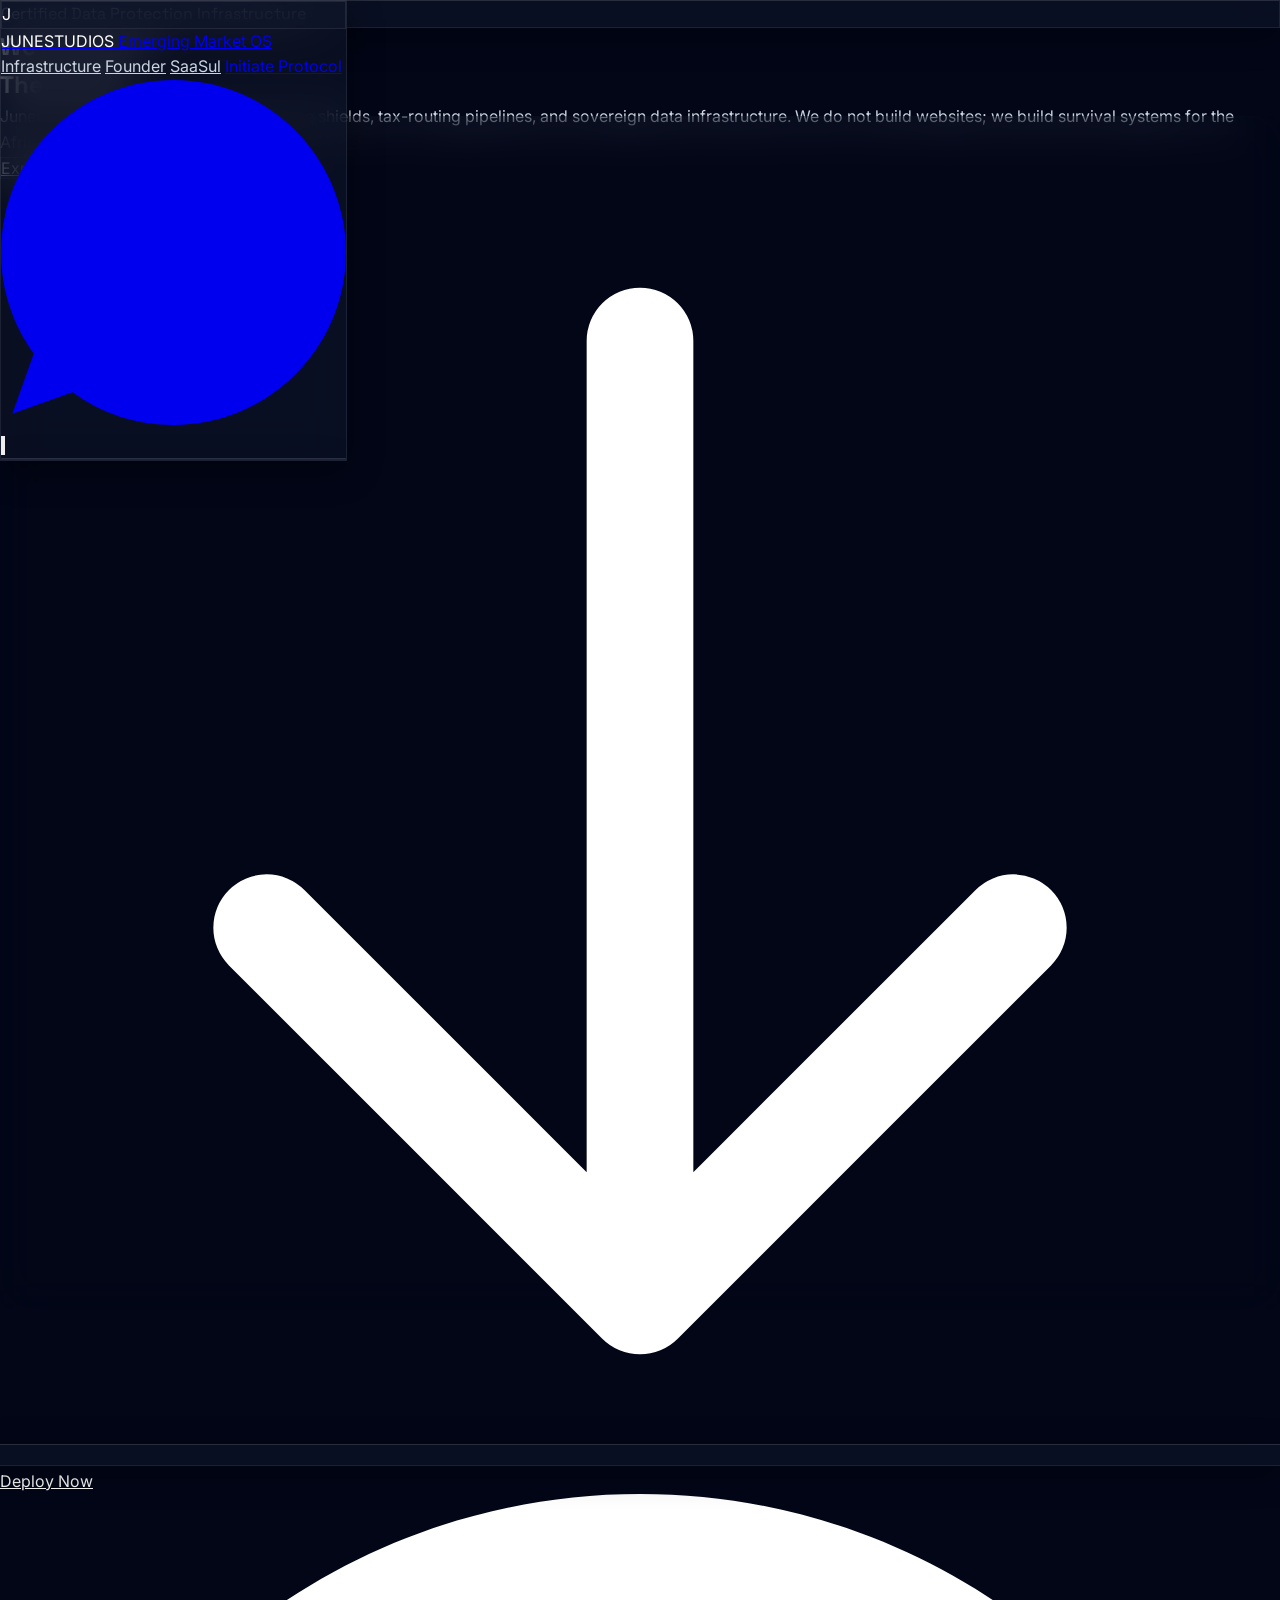
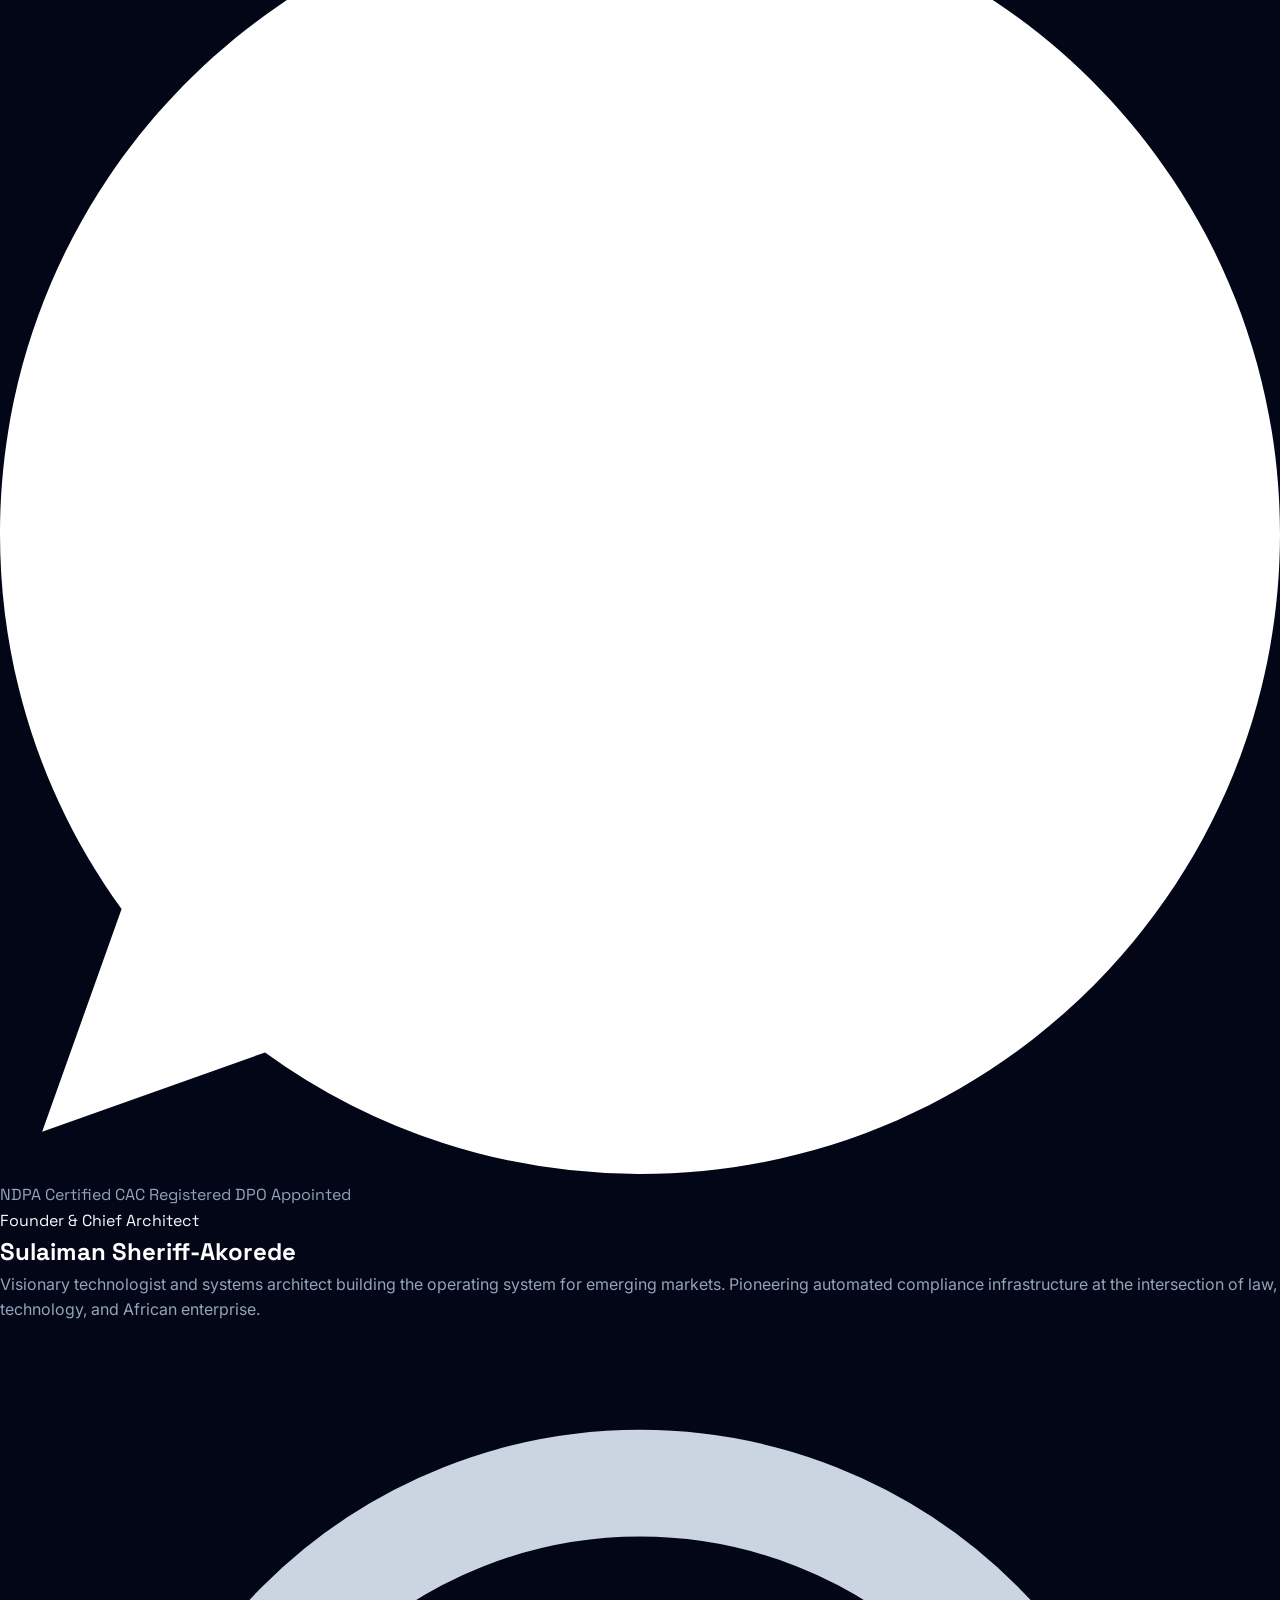
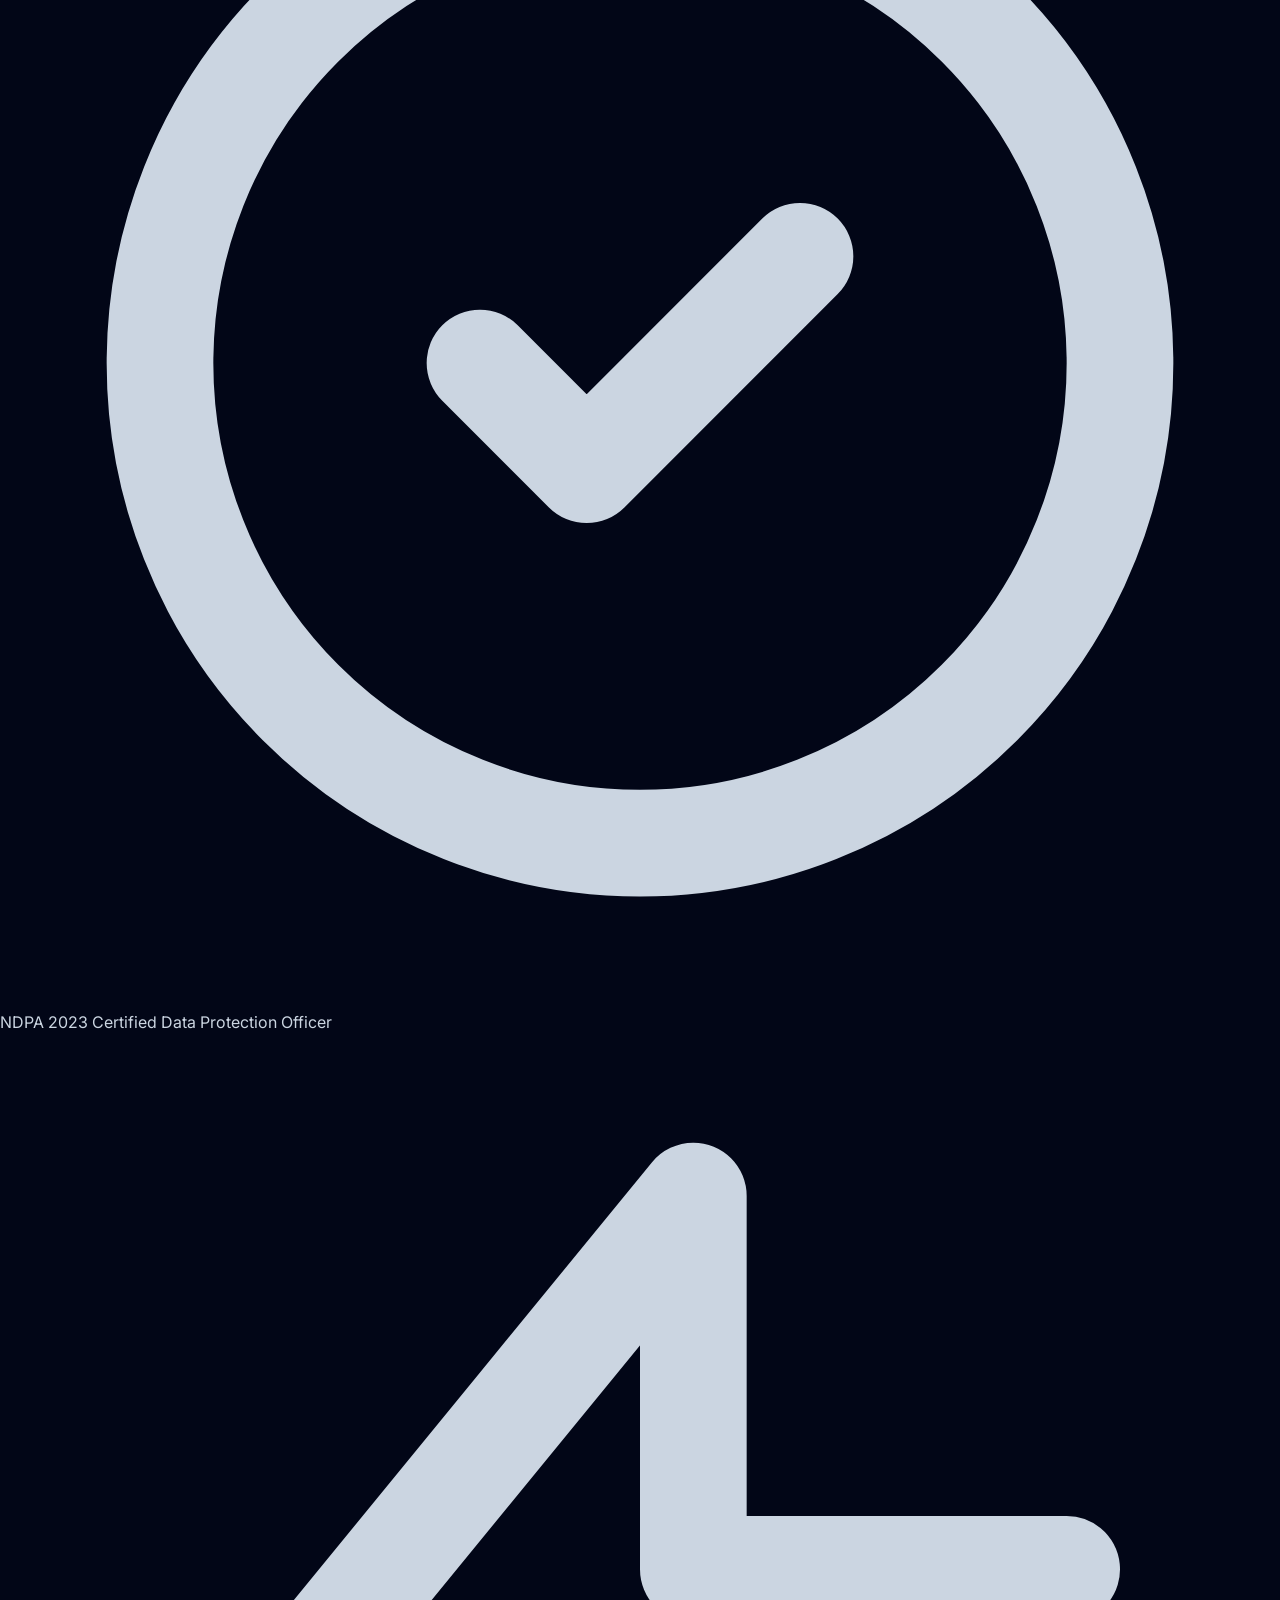
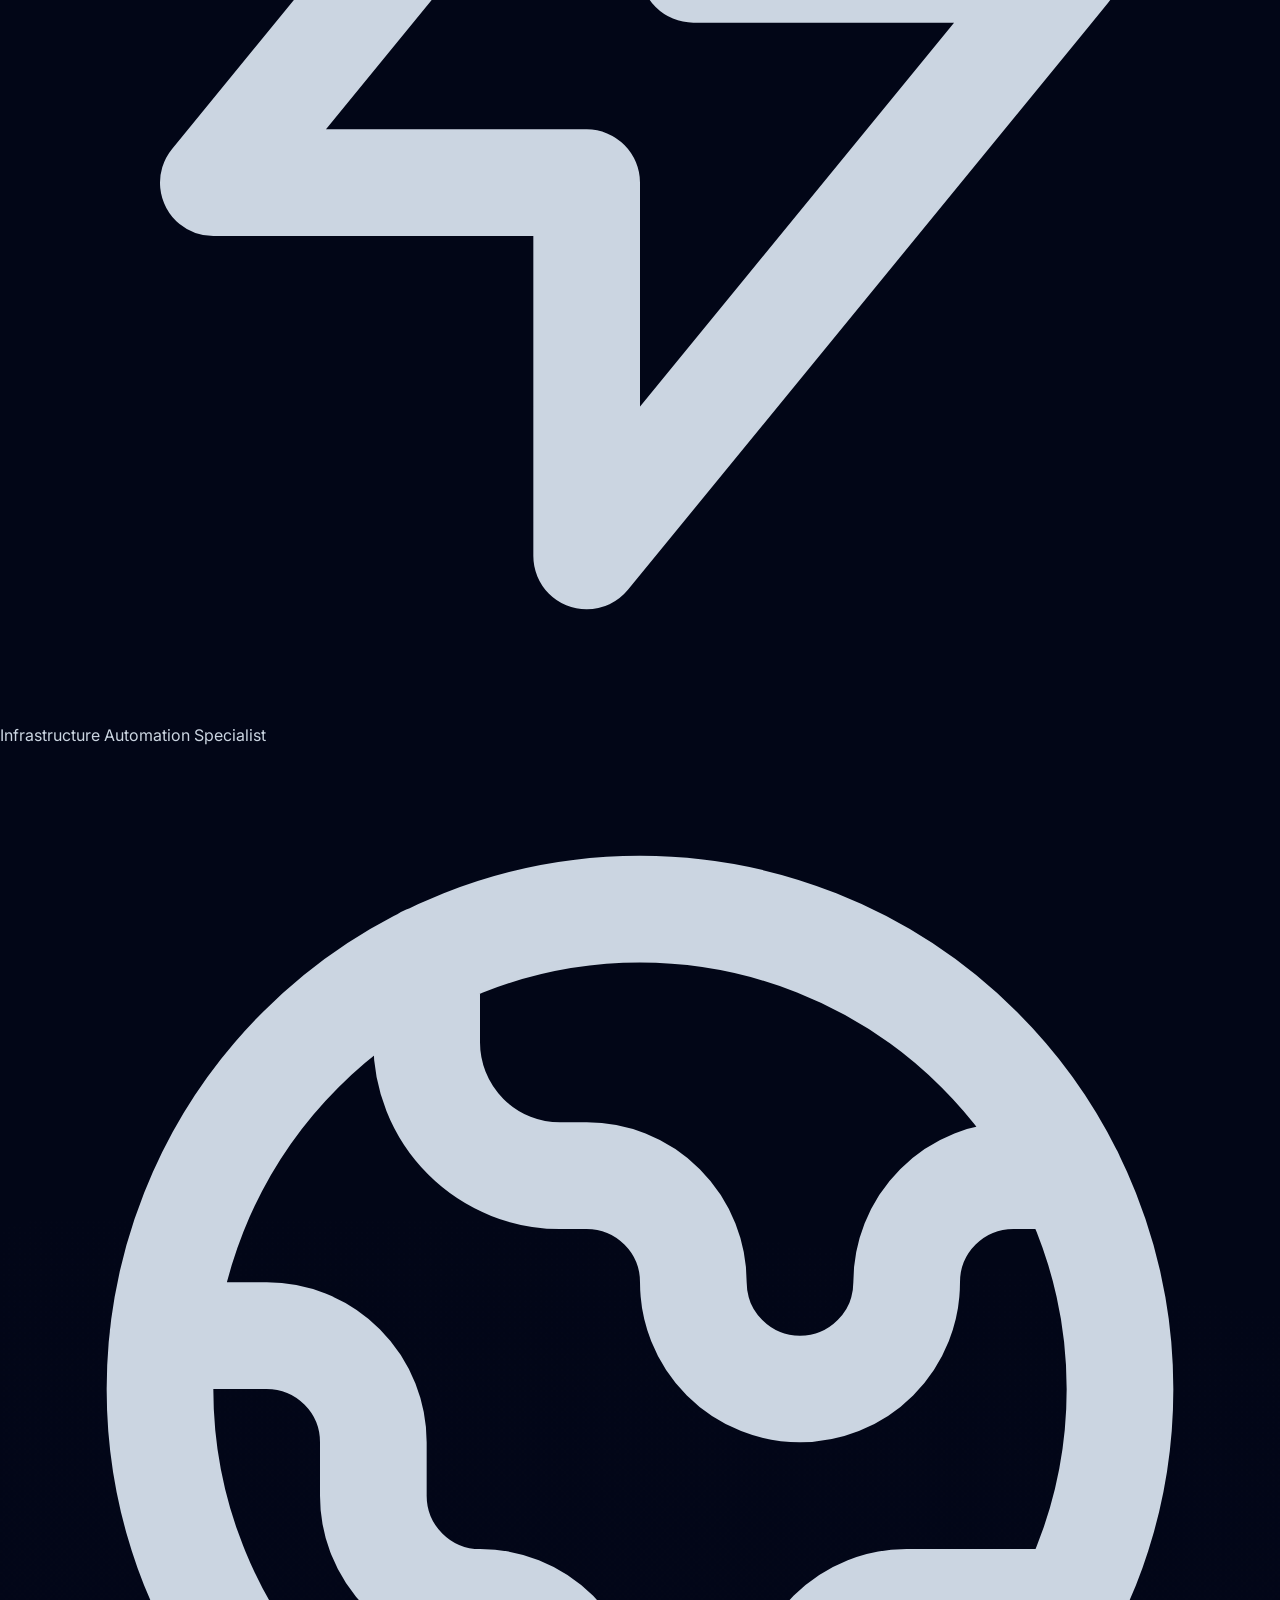
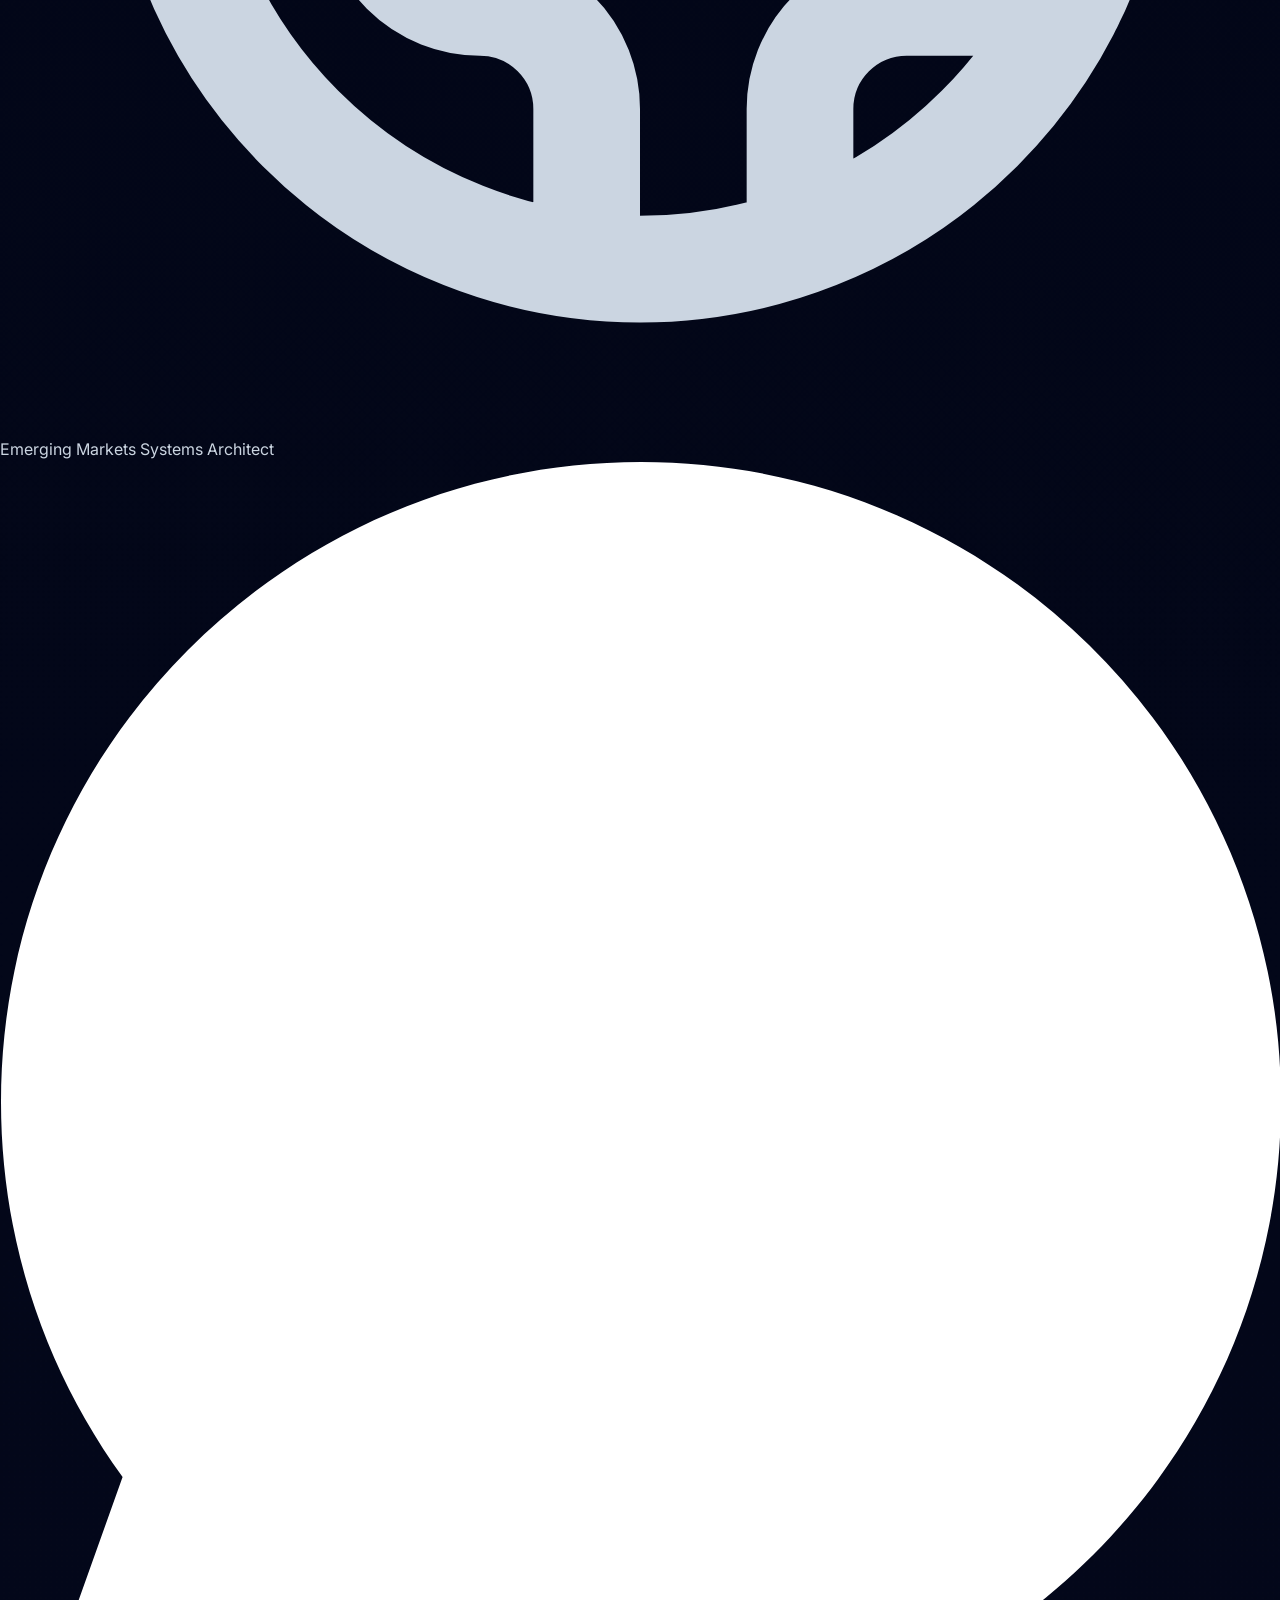
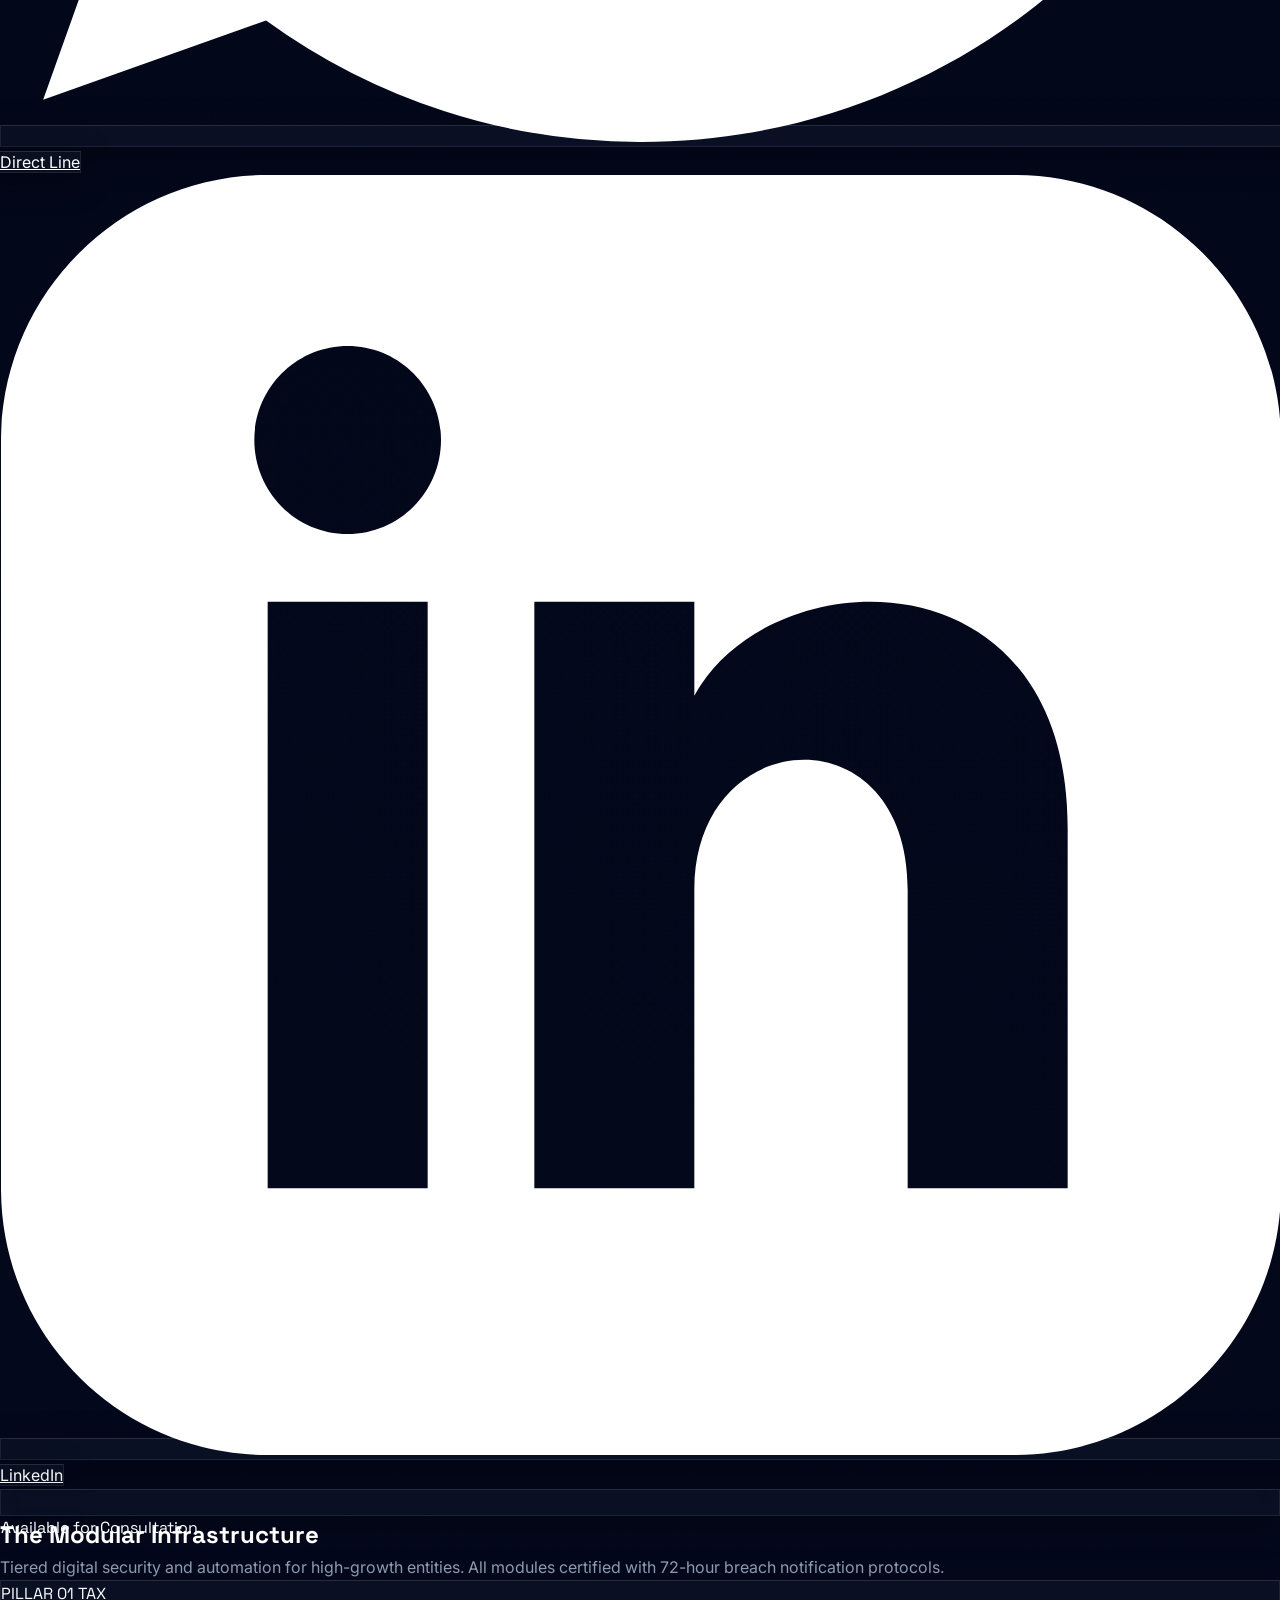
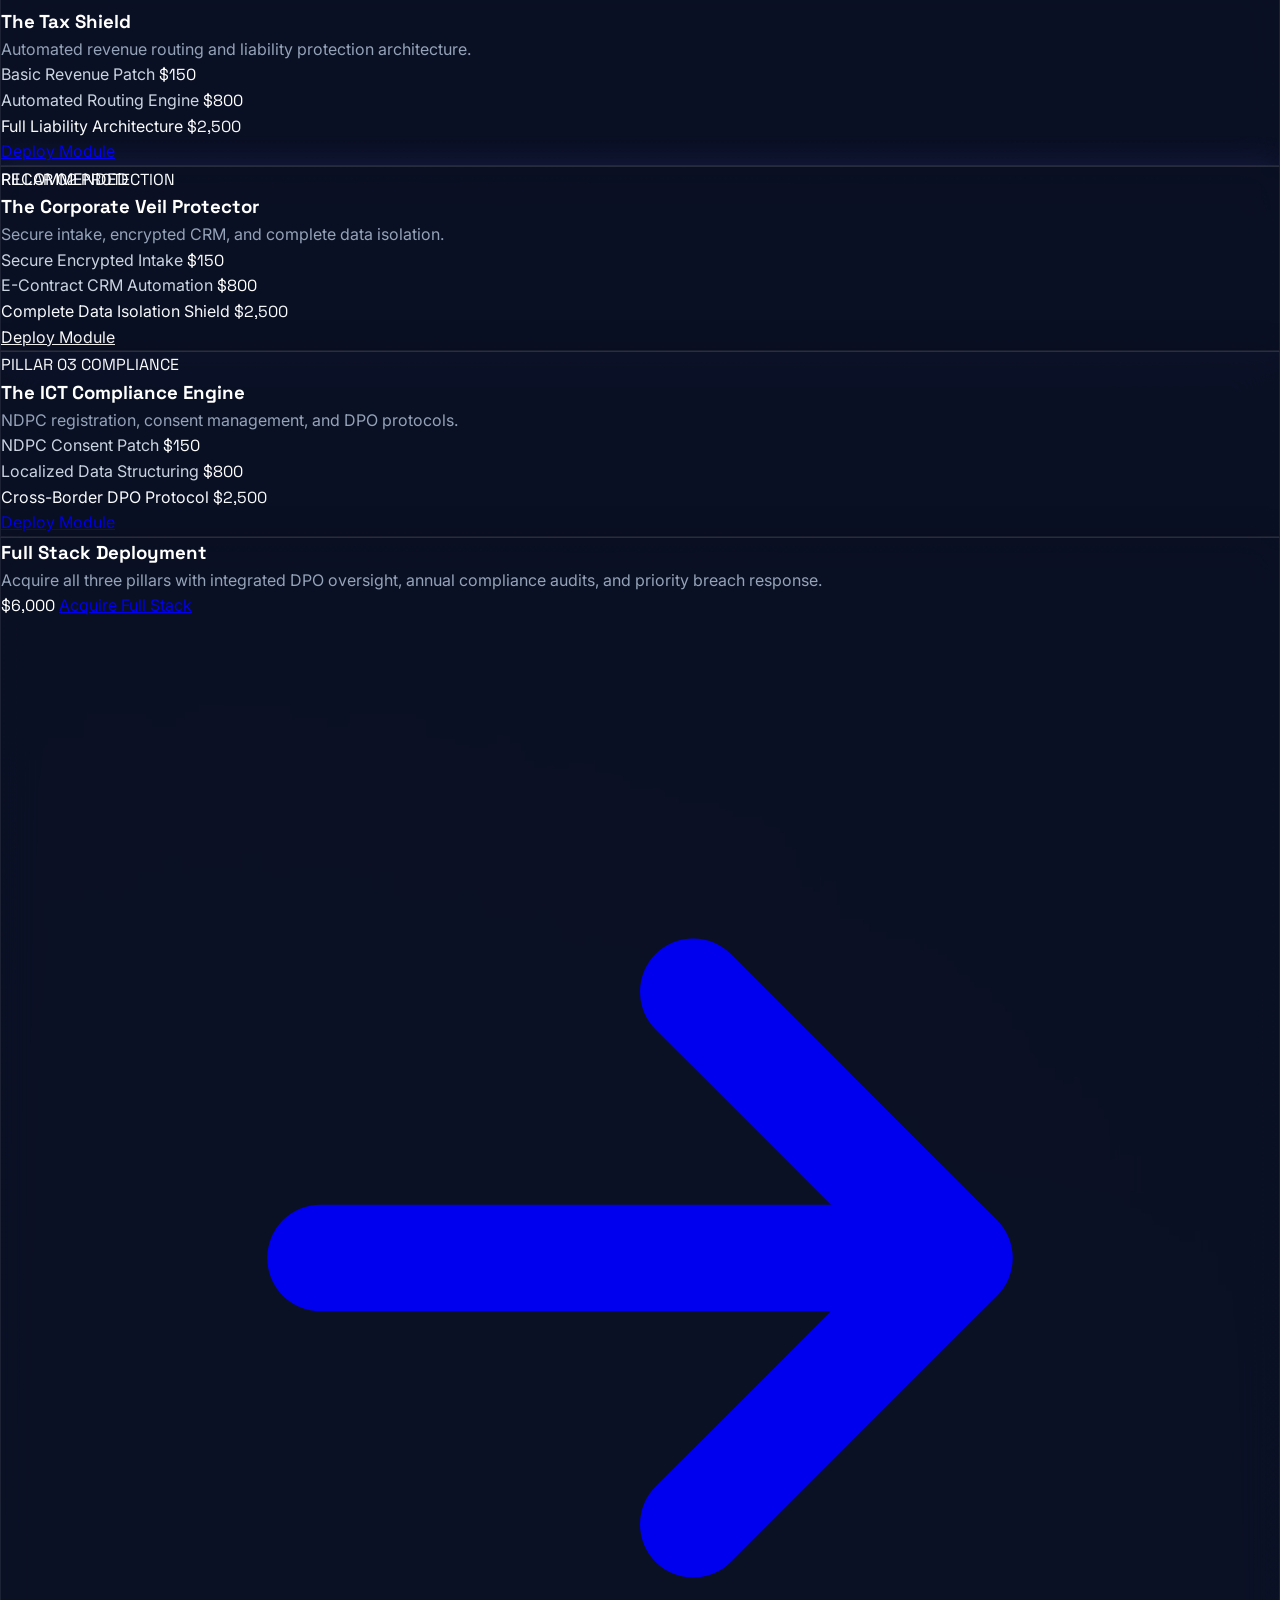
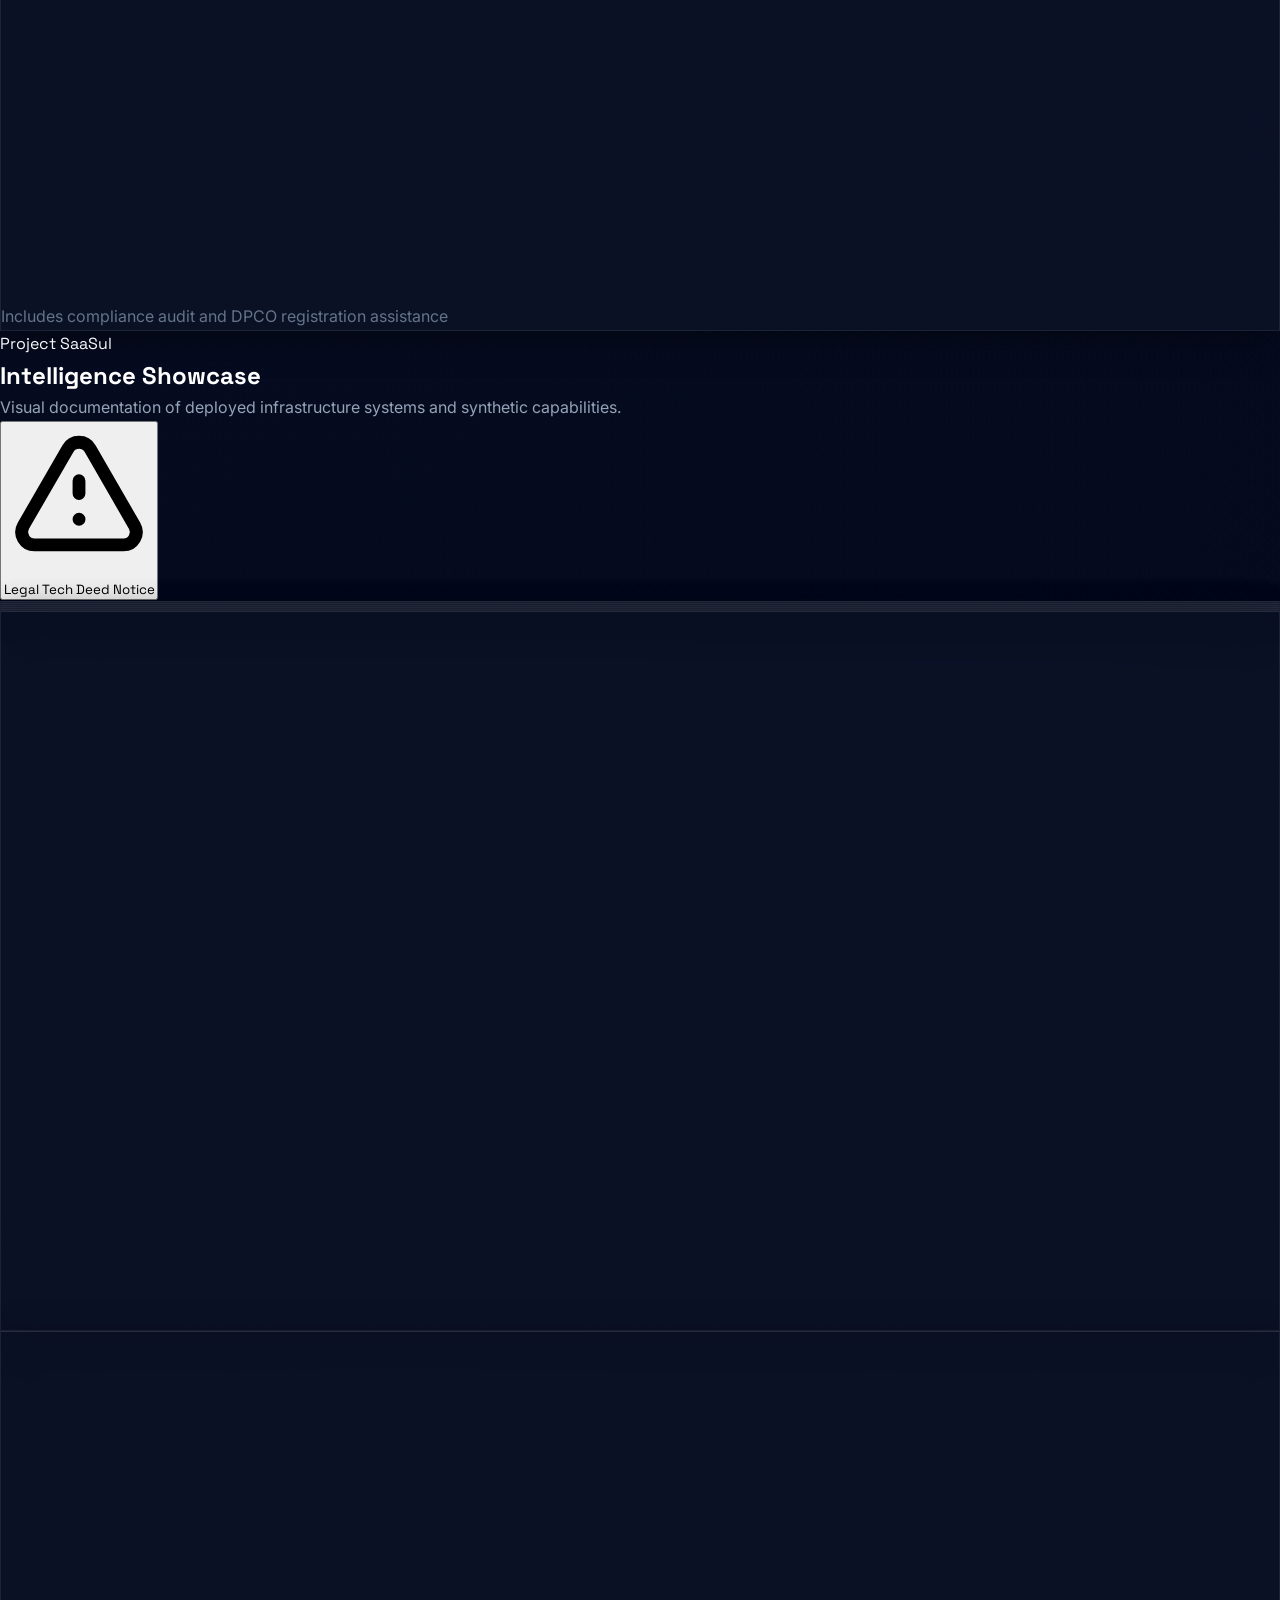
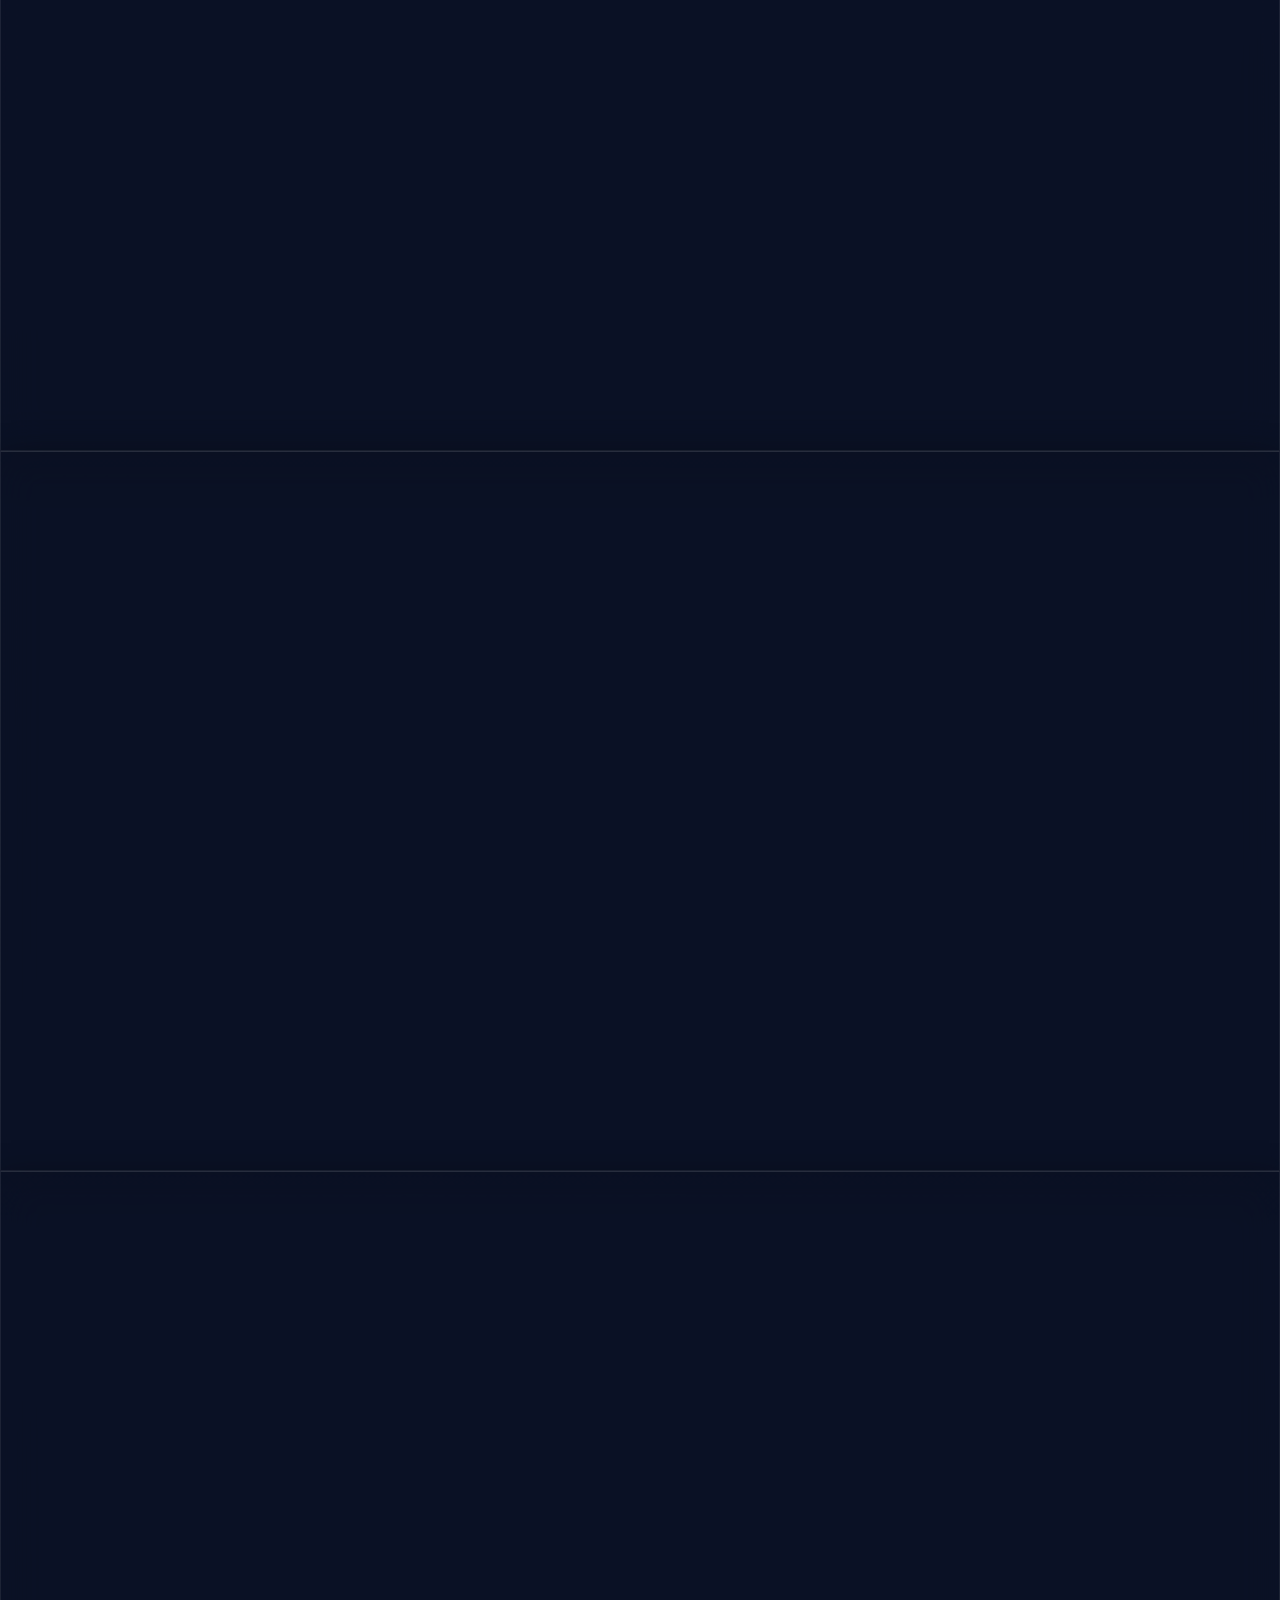
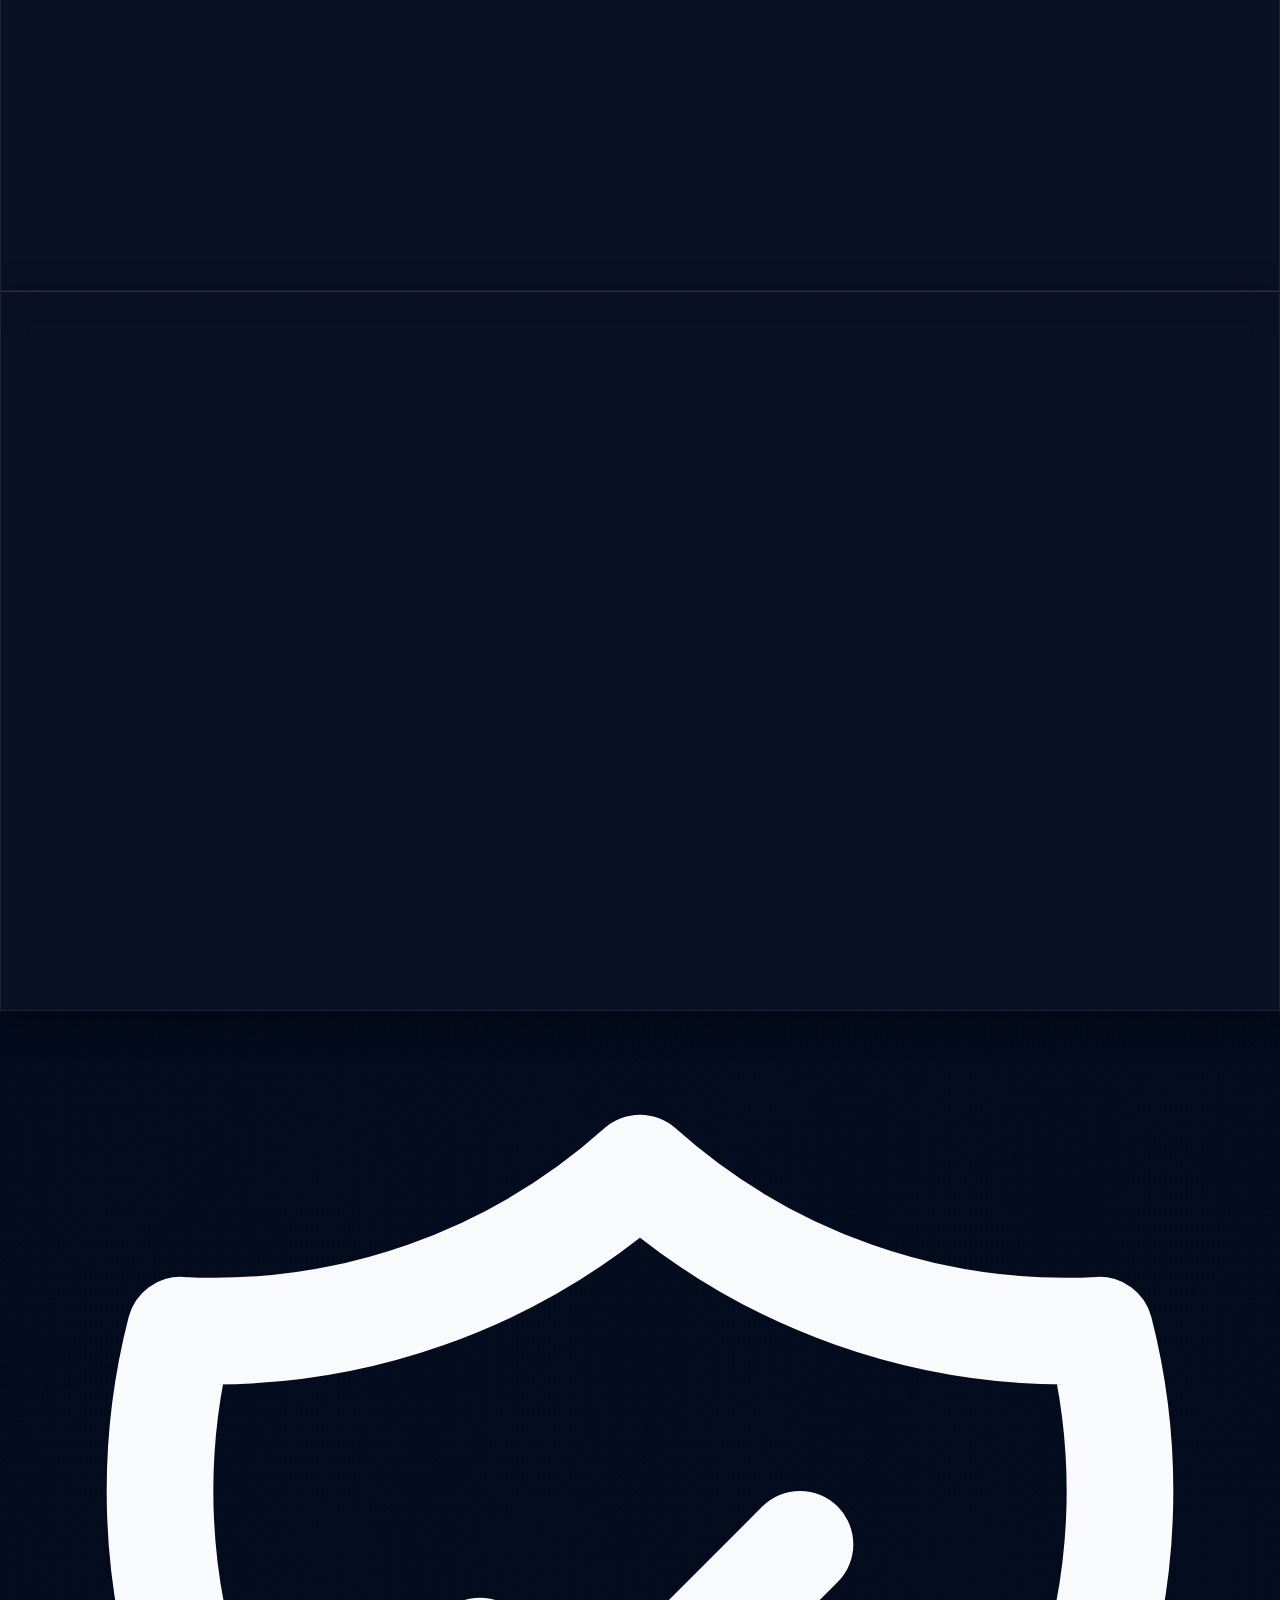
==== commit 5dc5e176: "Update Index.html" ====
--- a/Index.html
+++ b/Index.html
@@ -540,7 +540,7 @@
                 </div>
                 
                 <div class="flex flex-col md:flex-row justify-between items-center gap-4 pt-4">
-                    <p class="text-slate-500">&copy; 2024 Junestudios Technologies Ltd. All rights reserved.</p>
+                    <p class="text-slate-500">&copy; 2026 Junestudios Technologies Ltd. All rights reserved.</p>
                     <div class="flex gap-6">
                         <a href="#" class="hover:text-slate-400 transition-colors">Sitemap</a>
                         <a href="#" class="hover:text-slate-400 transition-colors">Security</a>
--- a/style.css
+++ b/style.css
@@ -0,0 +1,533 @@
+/* style.css */
+@import url('https://fonts.googleapis.com/css2?family=Inter:wght@300;400;500;700;900&family=Space+Grotesk:wght@400;500;700&display=swap');
+
+:root {
+    --bg-dark: #020617;
+    --accent: #6366f1;
+    --accent-cyan: #22d3ee;
+    --glass-bg: rgba(15, 23, 42, 0.6);
+    --glass-border: rgba(255, 255, 255, 0.08);
+}
+
+* {
+    margin: 0;
+    padding: 0;
+    box-sizing: border-box;
+}
+
+html {
+    scroll-behavior: smooth;
+}
+
+body {
+    background-color: var(--bg-dark);
+    color: #f8fafc;
+    font-family: 'Inter', sans-serif;
+    overflow-x: hidden;
+    line-height: 1.6;
+    background-image: 
+        radial-gradient(circle at 20% 50%, rgba(99, 102, 241, 0.03) 0%, transparent 50%),
+        radial-gradient(circle at 80% 80%, rgba(34, 211, 238, 0.03) 0%, transparent 50%);
+}
+
+h1, h2, h3, .font-mono {
+    font-family: 'Space Grotesk', sans-serif;
+}
+
+/* Ensure white text on dark backgrounds */
+.text-white {
+    color: #ffffff !important;
+}
+
+/* Gradient text fade effect */
+.text-gradient-fade {
+    background: linear-gradient(to right, #ffffff 0%, #ffffff 70%, rgba(255,255,255,0) 100%);
+    -webkit-background-clip: text;
+    -webkit-text-fill-color: transparent;
+    background-clip: text;
+}
+
+/* Advanced Glassmorphism */
+.glass-panel {
+    background: var(--glass-bg);
+    backdrop-filter: blur(20px);
+    -webkit-backdrop-filter: blur(20px);
+    border: 1px solid var(--glass-border);
+    border-top: 1px solid rgba(255, 255, 255, 0.12);
+    border-left: 1px solid rgba(255, 255, 255, 0.08);
+    box-shadow: 0 8px 32px rgba(0, 0, 0, 0.4);
+    transition: all 0.3s cubic-bezier(0.4, 0, 0.2, 1);
+}
+
+/* Navigation */
+#navbar {
+    transition: all 0.3s ease;
+}
+
+#navbar.scrolled {
+    background: rgba(2, 6, 23, 0.95);
+    border-bottom: 1px solid rgba(99, 102, 241, 0.2);
+    box-shadow: 0 4px 30px rgba(0, 0, 0, 0.5);
+}
+
+/* Gradient Animation */
+@keyframes gradient {
+    0%, 100% { background-position: 0% 50%; }
+    50% { background-position: 100% 50%; }
+}
+
+.animate-gradient {
+    background-size: 200% 200%;
+    animation: gradient 8s ease infinite;
+}
+
+/* Custom Scrollbar */
+::-webkit-scrollbar {
+    width: 10px;
+}
+
+::-webkit-scrollbar-track {
+    background: var(--bg-dark);
+}
+
+::-webkit-scrollbar-thumb {
+    background: #334155;
+    border-radius: 5px;
+    border: 2px solid var(--bg-dark);
+}
+
+::-webkit-scrollbar-thumb:hover {
+    background: var(--accent);
+}
+
+/* Hero YouTube Player Styling */
+#hero-youtube-player {
+    position: absolute;
+    top: 50%;
+    left: 50%;
+    width: 100vw;
+    height: 100vh;
+    transform: translate(-50%, -50%);
+    pointer-events: none;
+}
+
+#hero-youtube-player iframe {
+    width: 100%;
+    height: 100%;
+    object-fit: cover;
+}
+
+/* Video Embed Styling */
+.video-embed {
+    position: relative;
+    overflow: hidden;
+}
+
+.video-embed iframe {
+    position: absolute;
+    top: 0;
+    left: 0;
+    width: 100%;
+    height: 100%;
+    border: none;
+}
+
+/* Founder Image Styling */
+#founder-image {
+    object-position: center top;
+}
+
+/* Showcase Image Hover Effects */
+.showcase-image {
+    position: relative;
+    overflow: hidden;
+}
+
+.showcase-image::before {
+    content: '';
+    position: absolute;
+    inset: 0;
+    background: radial-gradient(circle at center, rgba(99, 102, 241, 0.1) 0%, transparent 70%);
+    opacity: 0;
+    transition: opacity 0.3s ease;
+    z-index: 1;
+    pointer-events: none;
+}
+
+.showcase-image:hover::before {
+    opacity: 1;
+}
+
+/* Image Loading States */
+img {
+    background: linear-gradient(110deg, #1e293b 8%, #334155 18%, #1e293b 33%);
+    background-size: 200% 100%;
+    animation: shimmer 1.5s linear infinite;
+}
+
+img[src]:not([src=""]) {
+    animation: none;
+    background: transparent;
+}
+
+img.loaded {
+    animation: none;
+    background: transparent;
+}
+
+@keyframes shimmer {
+    to { background-position-x: -200%; }
+}
+
+/* Mobile Menu */
+#mobile-menu {
+    max-height: 0;
+    overflow: hidden;
+    transition: max-height 0.3s ease;
+}
+
+#mobile-menu.active {
+    max-height: 400px;
+}
+
+/* Selection */
+::selection {
+    background: var(--accent);
+    color: white;
+}
+
+/* Focus Styles */
+a:focus-visible, button:focus-visible {
+    outline: 2px solid var(--accent);
+    outline-offset: 2px;
+}
+
+/* Reduced Motion */
+@media (prefers-reduced-motion: reduce) {
+    * {
+        animation-duration: 0.01ms !important;
+        animation-iteration-count: 1 !important;
+        transition-duration: 0.01ms !important;
+    }
+}
+
+/* Responsive Typography */
+@media (max-width: 640px) {
+    .hero-content h1 {
+        font-size: 2.5rem;
+        line-height: 1.1;
+    }
+    
+    /* Founder section mobile adjustments */
+    #founder .relative {
+        max-width: 100%;
+    }
+    
+    #founder .glass-panel {
+        aspect-ratio: 1/1;
+    }
+}
+
+@media (min-width: 641px) and (max-width: 1024px) {
+    #founder .glass-panel {
+        aspect-ratio: 1/1;
+    }
+}
+
+/* Ensure text contrast */
+h1, h2, h3, h4, h5, h6 {
+    color: #ffffff;
+}
+
+p {
+    color: #cbd5e1;
+}
+
+.text-slate-300 {
+    color: #cbd5e1;
+}
+
+.text-slate-400 {
+    color: #94a3b8;
+}
+
+.text-slate-500 {
+    color: #64748b;
+}
+
+.text-slate-600 {
+    color: #475569;
+}
+
+/* Logo container fallback */
+.logo-container {
+    background: var(--glass-bg);
+    border: 1px solid var(--glass-border);
+}
+
+/* Pulse animation for status indicators */
+.animate-pulse {
+    animation: pulse 2s cubic-bezier(0.4, 0, 0.6, 1) infinite;
+}
+
+@keyframes pulse {
+    0%, 100% {
+        opacity: 1;
+    }
+    50% {
+        opacity: .5;
+    }
+}
+
+/* Bounce animation for scroll indicator */
+.animate-bounce {
+    animation: bounce 1s infinite;
+}
+
+@keyframes bounce {
+    0%, 100% {
+        transform: translateY(-25%);
+        animation-timing-function: cubic-bezier(0.8, 0, 1, 1);
+    }
+    50% {
+        transform: translateY(0);
+        animation-timing-function: cubic-bezier(0, 0, 0.2, 1);
+    }
+}
+
+/* Hover scale transform */
+.hover\:scale-105:hover {
+    transform: scale(1.05);
+}
+
+/* Transition utilities */
+.transition-all {
+    transition-property: all;
+    transition-timing-function: cubic-bezier(0.4, 0, 0.2, 1);
+    transition-duration: 300ms;
+}
+
+.transition-transform {
+    transition-property: transform;
+    transition-timing-function: cubic-bezier(0.4, 0, 0.2, 1);
+    transition-duration: 300ms;
+}
+
+.transition-opacity {
+    transition-property: opacity;
+    transition-timing-function: cubic-bezier(0.4, 0, 0.2, 1);
+    transition-duration: 300ms;
+}
+
+.duration-300 {
+    transition-duration: 300ms;
+}
+
+.duration-500 {
+    transition-duration: 500ms;
+}
+
+.duration-700 {
+    transition-duration: 700ms;
+}
+
+/* Aspect ratio utilities */
+.aspect-video {
+    aspect-ratio: 16 / 9;
+}
+
+.aspect-square {
+    aspect-ratio: 1 / 1;
+}
+
+/* Grid auto rows */
+.auto-rows-\[200px\] {
+    grid-auto-rows: 200px;
+}
+
+/* Z-index utilities */
+.z-0 {
+    z-index: 0;
+}
+
+.z-10 {
+    z-index: 10;
+}
+
+.z-50 {
+    z-index: 50;
+}
+
+.z-\[90\] {
+    z-index: 90;
+}
+
+.z-\[100\] {
+    z-index: 100;
+}
+
+/* Backdrop blur utilities */
+.backdrop-blur-sm {
+    --tw-backdrop-blur: blur(4px);
+    -webkit-backdrop-filter: var(--tw-backdrop-blur);
+    backdrop-filter: var(--tw-backdrop-blur);
+}
+
+.backdrop-blur-xl {
+    --tw-backdrop-blur: blur(24px);
+    -webkit-backdrop-filter: var(--tw-backdrop-blur);
+    backdrop-filter: var(--tw-backdrop-blur);
+}
+
+/* YouTube iframe specific fixes */
+iframe {
+    max-width: 100%;
+}
+
+/* Prevent horizontal scroll */
+.overflow-x-hidden {
+    overflow-x: hidden;
+}
+
+/* Fixed positioning for nav */
+.fixed {
+    position: fixed;
+}
+
+/* Absolute positioning utilities */
+.absolute {
+    position: absolute;
+}
+
+.relative {
+    position: relative;
+}
+
+.inset-0 {
+    top: 0;
+    right: 0;
+    bottom: 0;
+    left: 0;
+}
+
+/* Gradient backgrounds */
+.bg-gradient-to-b {
+    background-image: linear-gradient(to bottom, var(--tw-gradient-stops));
+}
+
+.bg-gradient-to-r {
+    background-image: linear-gradient(to right, var(--tw-gradient-stops));
+}
+
+.bg-gradient-to-t {
+    background-image: linear-gradient(to top, var(--tw-gradient-stops));
+}
+
+.bg-gradient-to-br {
+    background-image: linear-gradient(to bottom right, var(--tw-gradient-stops));
+}
+
+.bg-gradient-to-l {
+    background-image: linear-gradient(to left, var(--tw-gradient-stops));
+}
+
+/* Shadow utilities */
+.shadow-\[0_0_30px_rgba\(99\,102\,241\,0\.15\)\] {
+    --tw-shadow: 0 0 30px rgba(99, 102, 241, 0.15);
+    --tw-shadow-colored: 0 0 30px var(--tw-shadow-color);
+    box-shadow: var(--tw-ring-offset-shadow, 0 0 #0000), var(--tw-ring-shadow, 0 0 #0000), var(--tw-shadow);
+}
+
+.shadow-\[0_0_30px_rgba\(99\,102\,241\,0\.5\)\] {
+    --tw-shadow: 0 0 30px rgba(99, 102, 241, 0.5);
+    --tw-shadow-colored: 0 0 30px var(--tw-shadow-color);
+    box-shadow: var(--tw-ring-offset-shadow, 0 0 #0000), var(--tw-ring-shadow, 0 0 #0000), var(--tw-shadow);
+}
+
+/* Blur utilities */
+.blur-2xl {
+    --tw-blur: blur(40px);
+    filter: var(--tw-blur);
+}
+
+.blur-3xl {
+    --tw-blur: blur(64px);
+    filter: var(--tw-blur);
+}
+
+/* Pointer events */
+.pointer-events-none {
+    pointer-events: none;
+}
+
+/* Loading state for images */
+img:not([src]) {
+    visibility: hidden;
+}
+
+/* Smooth image loading */
+img {
+    opacity: 0;
+    transition: opacity 0.3s ease;
+}
+
+img.loaded {
+    opacity: 1;
+}
+
+/* Fallback for missing images */
+.image-fallback {
+    display: none;
+}
+
+/* Show fallback when image fails */
+img[style*="display: none"] ~ .image-fallback,
+img.error ~ .image-fallback {
+    display: flex;
+}
+
+/* Notification popup styling */
+.notification-popup {
+    animation: slideIn 0.3s ease-out;
+}
+
+@keyframes slideIn {
+    from {
+        transform: translateX(100%);
+        opacity: 0;
+    }
+    to {
+        transform: translateX(0);
+        opacity: 1;
+    }
+}
+
+/* Responsive video embeds */
+@media (max-width: 768px) {
+    .video-embed {
+        min-height: 200px;
+    }
+}
+
+/* Ensure proper stacking context */
+#hero-video-container {
+    z-index: 0;
+}
+
+.hero-content {
+    position: relative;
+    z-index: 10;
+}
+
+/* Print styles */
+@media print {
+    .glass-panel {
+        background: white !important;
+        color: black !important;
+    }
+    
+    #navbar {
+        position: static;
+    }
+}
+
